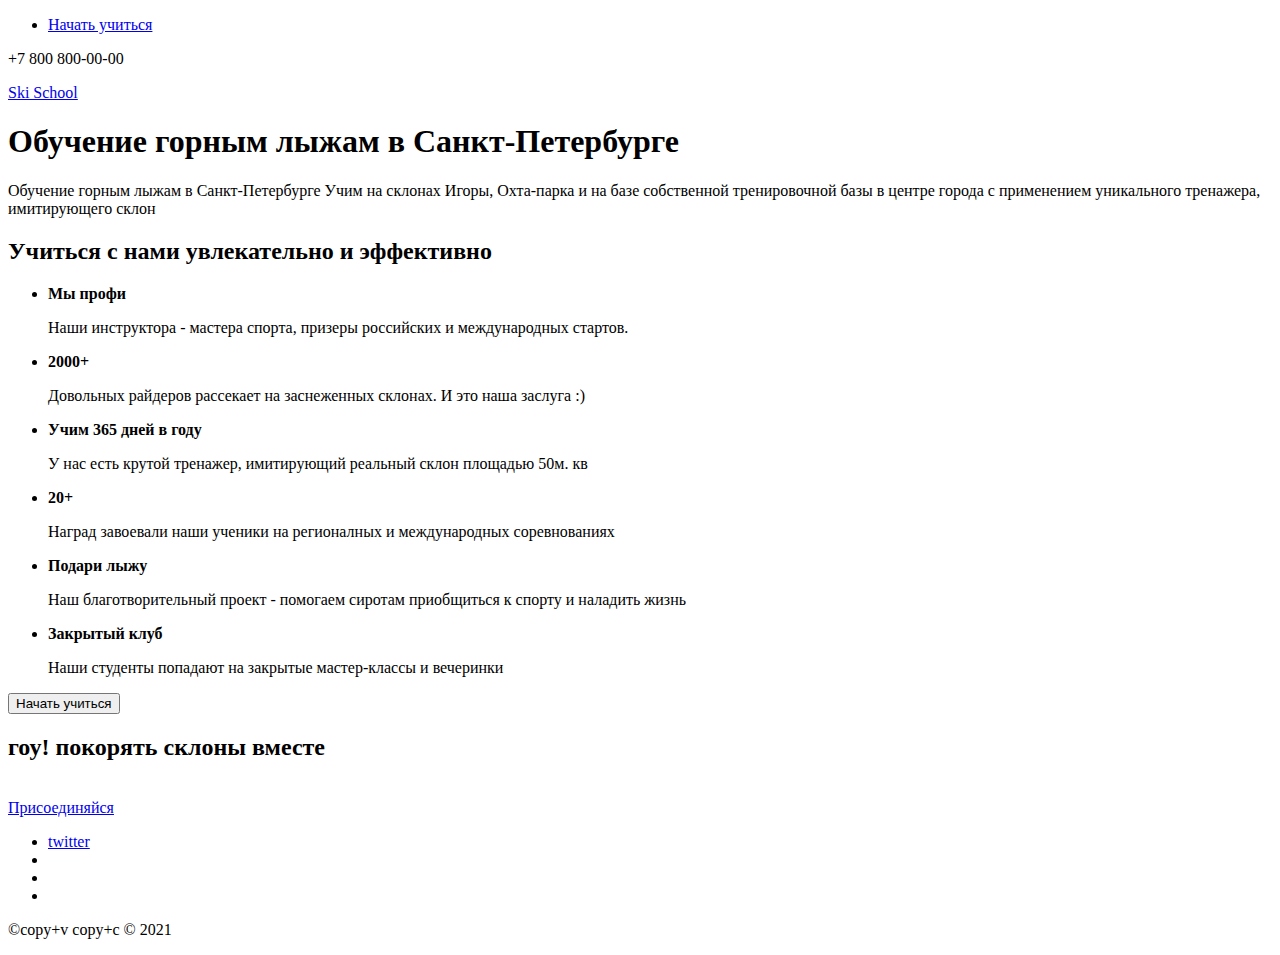
==== index.html @ c9a33ee5 "Добавлены шрифты и картинки" ====
<!DOCTYPE html>
<html lang="en">

<head>
  <meta charset="UTF-8">
  <meta http-equiv="X-UA-Compatible" content="IE=edge">
  <meta name="viewport" content="width=, initial-scale=1.0">
  <title>ski-school</title>
  <link rel="stylesheet" href="styles/styles.css">
</head>

<body>
  <header class="header">
    <nav class="menu">
      <ul class="menu-list">
        <li class="menu-item">
          <a href="#" class="menu-link">Начать учиться</a>
        </li>
      </ul>
      <p class="menu-number">+7 800 800-00-00</p>
    </nav>
    <a href="#" class="header-logo">Ski School</a>
  </header>

  <main class="main">
    <section class="product">
      <h1 class="product-title">Обучение горным лыжам в Санкт-Петербурге</h1>
      <p class="product-desc">Обучение горным лыжам в Санкт-Петербурге
        Учим на склонах Игоры, Охта-парка и на базе собственной тренировочной базы в центре города с применением
        уникального тренажера, имитирующего склон</p>
    </section>



    <section class="promo">
      <h2 class="promo">Учиться с нами увлекательно и эффективно</h2>
      <ul class="promo-list">
        </li>
        <li class="promo-item">
          <strong class="promo-name">Мы профи</strong>
          <p class="promo-desc">Наши инструктора - мастера спорта, призеры российских и международных стартов.</p>
        </li>
        <li class="promo-item">
          <strong class="promo-name">2000+</strong>
          <p class="promo-desc">Довольных райдеров рассекает на заснеженных склонах. И это наша заслуга :)</p>
        </li>
        <li class="promo-item">
          <strong class="promo-name">Учим 365 дней в году</strong>
          <p class="promo-desc">У нас есть крутой тренажер, имитирующий реальный склон площадью 50м. кв</p>
        </li>
        <li class="promo-item">
          <strong class="promo-name">20+</strong>
          <p class="promo-desc">Наград завоевали наши ученики на регионалных и международных соревнованиях</p>
        </li>
        <li class="promo-item">
          <strong class="promo-name">Подари лыжу</strong>
          <p class="promo-desc">Наш благотворительный проект - помогаем сиротам приобщиться к спорту и наладить жизнь
          </p>
        </li>
        <li class="promo-item">
          <strong class="promo-name">Закрытый клуб</strong>
          <p class="promo-desc">Наши студенты попадают на закрытые мастер-классы и вечеринки</p>
        </li>
      </ul>
    </section>

    <div class="lead">
      <button class="btn">Начать учиться</button>
      <h2 class="lead-call">гоу! покорять склоны вместе</h2>
      <img src="#" alt="" class="order-foto">
      <img src="#" alt="">
      <img src="#" alt="">
      <img src="" alt="">
    </div>

  </main>

  <footer class="footer">
    <a href="#" class="social">Присоединяйся</a>
    <ul class="social">
      <li class="social-item">
        <a href="#" class="sotial-link" title="Follow us in twitter">twitter</a>
      </li>
      <li class="social-item">
        <a href="#" class="sotial-link"></a>
      </li>
      <li class="social-item">
        <a href="#" class="sotial-link"></a>
      </li>
      <li class="social-item">
        <a href="#" class="sotial-link"></a>
      </li>
    </ul>
    <p class="copyright">©copy+v copy+c © 2021</p>
  </footer>

</body>

</html>


</html>
---- styles/styles.css ----
/* oswald-500 - latin_cyrillic */
@font-face {
    font-family: 'Oswald';
    font-style: normal;
    font-weight: 500;
    src: url('../fonts/oswald-v49-latin_cyrillic-500.eot'); /* IE9 Compat Modes */
    src: local(''),
         url('../fonts/oswald-v49-latin_cyrillic-500.eot?#iefix') format('embedded-opentype'), /* IE6-IE8 */
         url('../fonts/oswald-v49-latin_cyrillic-500.woff2') format('woff2'), /* Super Modern Browsers */
         url('../fonts/oswald-v49-latin_cyrillic-500.woff') format('woff'), /* Modern Browsers */
         url('../fonts/oswald-v49-latin_cyrillic-500.ttf') format('truetype'), /* Safari, Android, iOS */
         url('../fonts/oswald-v49-latin_cyrillic-500.svg#Oswald') format('svg'); /* Legacy iOS */
  }

  /* montserrat-regular - latin_cyrillic */
@font-face {
    font-family: 'Montserrat';
    font-style: normal;
    font-weight: 400;
    src: url('../fonts/montserrat-v25-latin_cyrillic-regular.eot'); /* IE9 Compat Modes */
    src: local(''),
         url('../fonts/montserrat-v25-latin_cyrillic-regular.eot?#iefix') format('embedded-opentype'), /* IE6-IE8 */
         url('../fonts/montserrat-v25-latin_cyrillic-regular.woff2') format('woff2'), /* Super Modern Browsers */
         url('../fonts/montserrat-v25-latin_cyrillic-regular.woff') format('woff'), /* Modern Browsers */
         url('../fonts/montserrat-v25-latin_cyrillic-regular.ttf') format('truetype'), /* Safari, Android, iOS */
         url('../fonts/montserrat-v25-latin_cyrillic-regular.svg#Montserrat') format('svg'); /* Legacy iOS */
  }
  /* montserrat-500 - latin_cyrillic */
  @font-face {
    font-family: 'Montserrat';
    font-style: normal;
    font-weight: 500;
    src: url('../fonts/montserrat-v25-latin_cyrillic-500.eot'); /* IE9 Compat Modes */
    src: local(''),
         url('../fonts/montserrat-v25-latin_cyrillic-500.eot?#iefix') format('embedded-opentype'), /* IE6-IE8 */
         url('../fonts/montserrat-v25-latin_cyrillic-500.woff2') format('woff2'), /* Super Modern Browsers */
         url('../fonts/montserrat-v25-latin_cyrillic-500.woff') format('woff'), /* Modern Browsers */
         url('../fonts/montserrat-v25-latin_cyrillic-500.ttf') format('truetype'), /* Safari, Android, iOS */
         url('../fonts/montserrat-v25-latin_cyrillic-500.svg#Montserrat') format('svg'); /* Legacy iOS */
  }


/* common */

/* header */

/* product */

/* promo*/

/* lead */

/* footer */
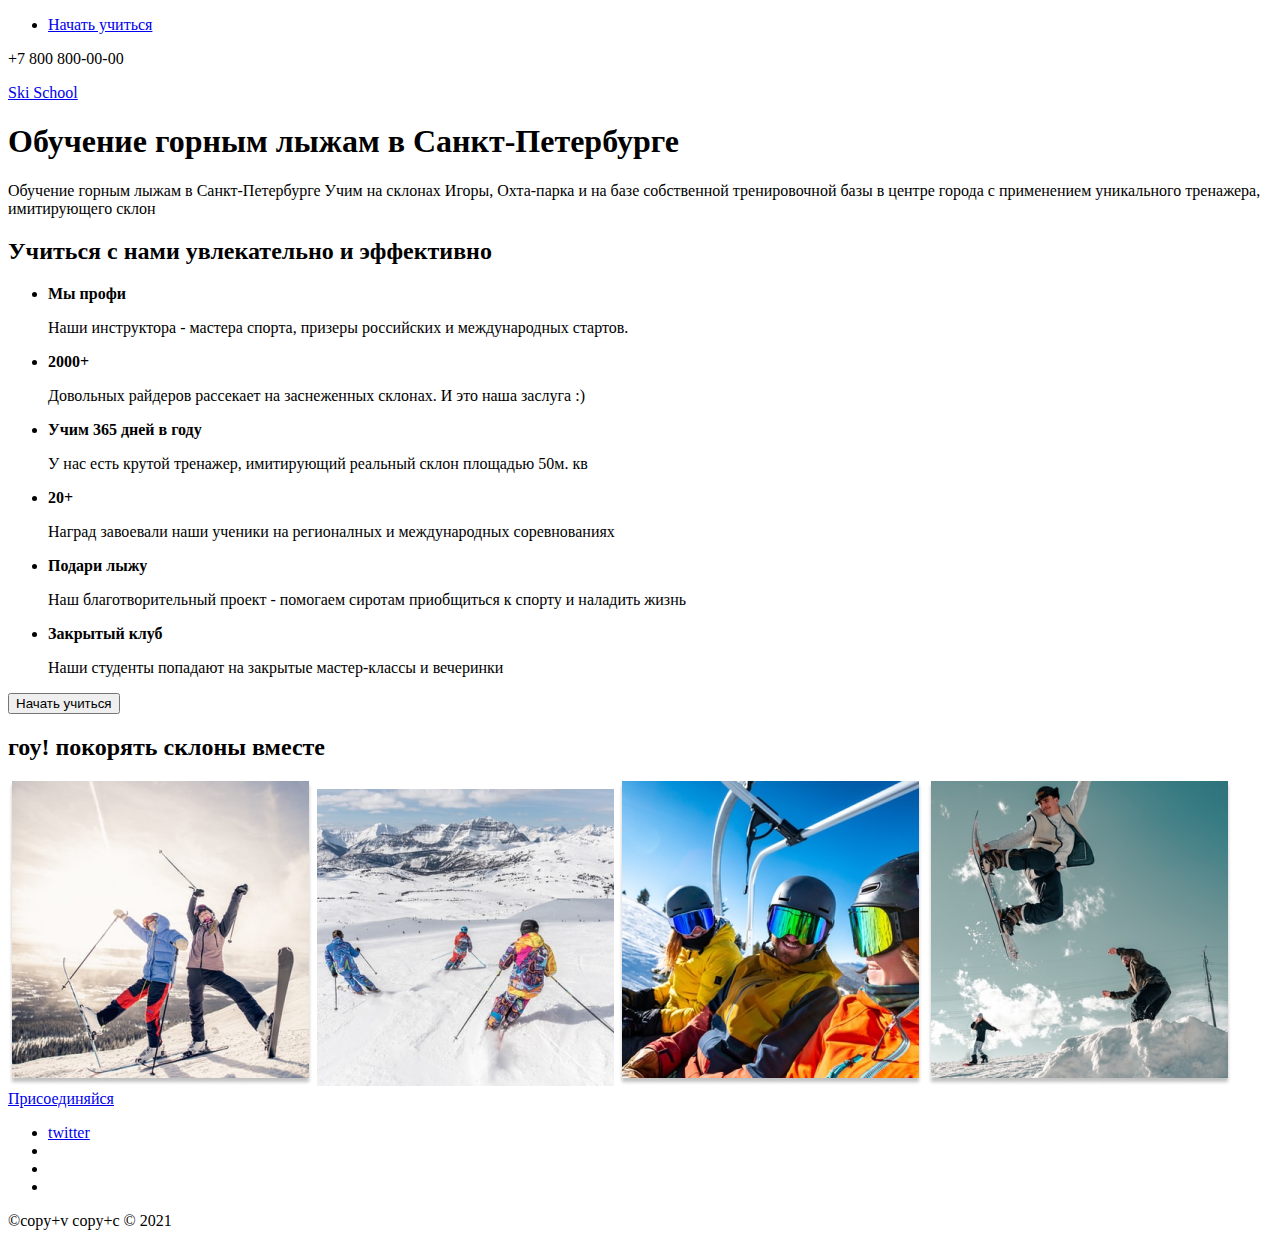
==== commit 6d8fe556: "фото" ====
--- a/index.html
+++ b/index.html
@@ -9,89 +9,101 @@
   <link rel="stylesheet" href="styles/styles.css">
 </head>
 
+
 <body>
+
   <header class="header">
-    <nav class="menu">
-      <ul class="menu-list">
-        <li class="menu-item">
-          <a href="#" class="menu-link">Начать учиться</a>
-        </li>
-      </ul>
-      <p class="menu-number">+7 800 800-00-00</p>
-    </nav>
-    <a href="#" class="header-logo">Ski School</a>
+    <div class="container">
+      <nav class="menu">
+        <ul class="menu-list">
+          <li class="menu-item">
+            <a href="#" class="menu-link">Начать учиться</a>
+          </li>
+        </ul>
+        <p class="menu-number">+7 800 800-00-00</p>
+      </nav>
+      <a href="#" class="header-logo">Ski School</a>
+    </div>
   </header>
 
   <main class="main">
     <section class="product">
-      <h1 class="product-title">Обучение горным лыжам в Санкт-Петербурге</h1>
-      <p class="product-desc">Обучение горным лыжам в Санкт-Петербурге
-        Учим на склонах Игоры, Охта-парка и на базе собственной тренировочной базы в центре города с применением
-        уникального тренажера, имитирующего склон</p>
+      <div class="container">
+        <h1 class="product-title">Обучение горным лыжам в Санкт-Петербурге</h1>
+        <p class="product-desc">Обучение горным лыжам в Санкт-Петербурге
+          Учим на склонах Игоры, Охта-парка и на базе собственной тренировочной базы в центре города с применением
+          уникального тренажера, имитирующего склон</p>
+      </div>
     </section>
 
 
 
     <section class="promo">
-      <h2 class="promo">Учиться с нами увлекательно и эффективно</h2>
-      <ul class="promo-list">
-        </li>
-        <li class="promo-item">
-          <strong class="promo-name">Мы профи</strong>
-          <p class="promo-desc">Наши инструктора - мастера спорта, призеры российских и международных стартов.</p>
-        </li>
-        <li class="promo-item">
-          <strong class="promo-name">2000+</strong>
-          <p class="promo-desc">Довольных райдеров рассекает на заснеженных склонах. И это наша заслуга :)</p>
-        </li>
-        <li class="promo-item">
-          <strong class="promo-name">Учим 365 дней в году</strong>
-          <p class="promo-desc">У нас есть крутой тренажер, имитирующий реальный склон площадью 50м. кв</p>
-        </li>
-        <li class="promo-item">
-          <strong class="promo-name">20+</strong>
-          <p class="promo-desc">Наград завоевали наши ученики на регионалных и международных соревнованиях</p>
-        </li>
-        <li class="promo-item">
-          <strong class="promo-name">Подари лыжу</strong>
-          <p class="promo-desc">Наш благотворительный проект - помогаем сиротам приобщиться к спорту и наладить жизнь
-          </p>
-        </li>
-        <li class="promo-item">
-          <strong class="promo-name">Закрытый клуб</strong>
-          <p class="promo-desc">Наши студенты попадают на закрытые мастер-классы и вечеринки</p>
-        </li>
-      </ul>
+      <div class="container">
+        <h2 class="promo">Учиться с нами увлекательно и эффективно</h2>
+        <ul class="promo-list">
+          </li>
+          <li class="promo-item">
+            <strong class="promo-name">Мы профи</strong>
+            <p class="promo-desc">Наши инструктора - мастера спорта, призеры российских и международных стартов.</p>
+          </li>
+          <li class="promo-item">
+            <strong class="promo-name">2000+</strong>
+            <p class="promo-desc">Довольных райдеров рассекает на заснеженных склонах. И это наша заслуга :)</p>
+          </li>
+          <li class="promo-item">
+            <strong class="promo-name">Учим 365 дней в году</strong>
+            <p class="promo-desc">У нас есть крутой тренажер, имитирующий реальный склон площадью 50м. кв</p>
+          </li>
+          <li class="promo-item">
+            <strong class="promo-name">20+</strong>
+            <p class="promo-desc">Наград завоевали наши ученики на регионалных и международных соревнованиях</p>
+          </li>
+          <li class="promo-item">
+            <strong class="promo-name">Подари лыжу</strong>
+            <p class="promo-desc">Наш благотворительный проект - помогаем сиротам приобщиться к спорту и наладить жизнь
+            </p>
+          </li>
+          <li class="promo-item">
+            <strong class="promo-name">Закрытый клуб</strong>
+            <p class="promo-desc">Наши студенты попадают на закрытые мастер-классы и вечеринки</p>
+          </li>
+        </ul>
+      </div>
     </section>
 
     <div class="lead">
-      <button class="btn">Начать учиться</button>
-      <h2 class="lead-call">гоу! покорять склоны вместе</h2>
-      <img src="#" alt="" class="order-foto">
-      <img src="#" alt="">
-      <img src="#" alt="">
-      <img src="" alt="">
+      <div class="container">
+        <button class="btn">Начать учиться</button>
+        <h2 class="lead-call">гоу! покорять склоны вместе</h2>
+        <img src="images/photo-lead 1.jpg" alt="" class="photo-lead">
+        <img src="images/photo-lead 2.jpg" alt="" class="photo-lead">
+        <img src="images/photo-lead 3.jpg" alt="" class="photo-lead">
+        <img src="images/photo-lead 4.jpg" alt="" class="photo-lead">
+      </div>
     </div>
 
   </main>
 
   <footer class="footer">
-    <a href="#" class="social">Присоединяйся</a>
-    <ul class="social">
-      <li class="social-item">
-        <a href="#" class="sotial-link" title="Follow us in twitter">twitter</a>
-      </li>
-      <li class="social-item">
-        <a href="#" class="sotial-link"></a>
-      </li>
-      <li class="social-item">
-        <a href="#" class="sotial-link"></a>
-      </li>
-      <li class="social-item">
-        <a href="#" class="sotial-link"></a>
-      </li>
-    </ul>
-    <p class="copyright">©copy+v copy+c © 2021</p>
+    <div class="container">
+      <a href="#" class="social">Присоединяйся</a>
+      <ul class="social">
+        <li class="social-item">
+          <a href="#" class="sotial-link" title="Follow us in twitter">twitter</a>
+        </li>
+        <li class="social-item">
+          <a href="#" class="sotial-link"></a>
+        </li>
+        <li class="social-item">
+          <a href="#" class="sotial-link"></a>
+        </li>
+        <li class="social-item">
+          <a href="#" class="sotial-link"></a>
+        </li>
+      </ul>
+      <p class="copyright">©copy+v copy+c © 2021</p>
+    </div>
   </footer>
 
 </body>
@@ -99,4 +111,3 @@
 </html>
 
 
-</html>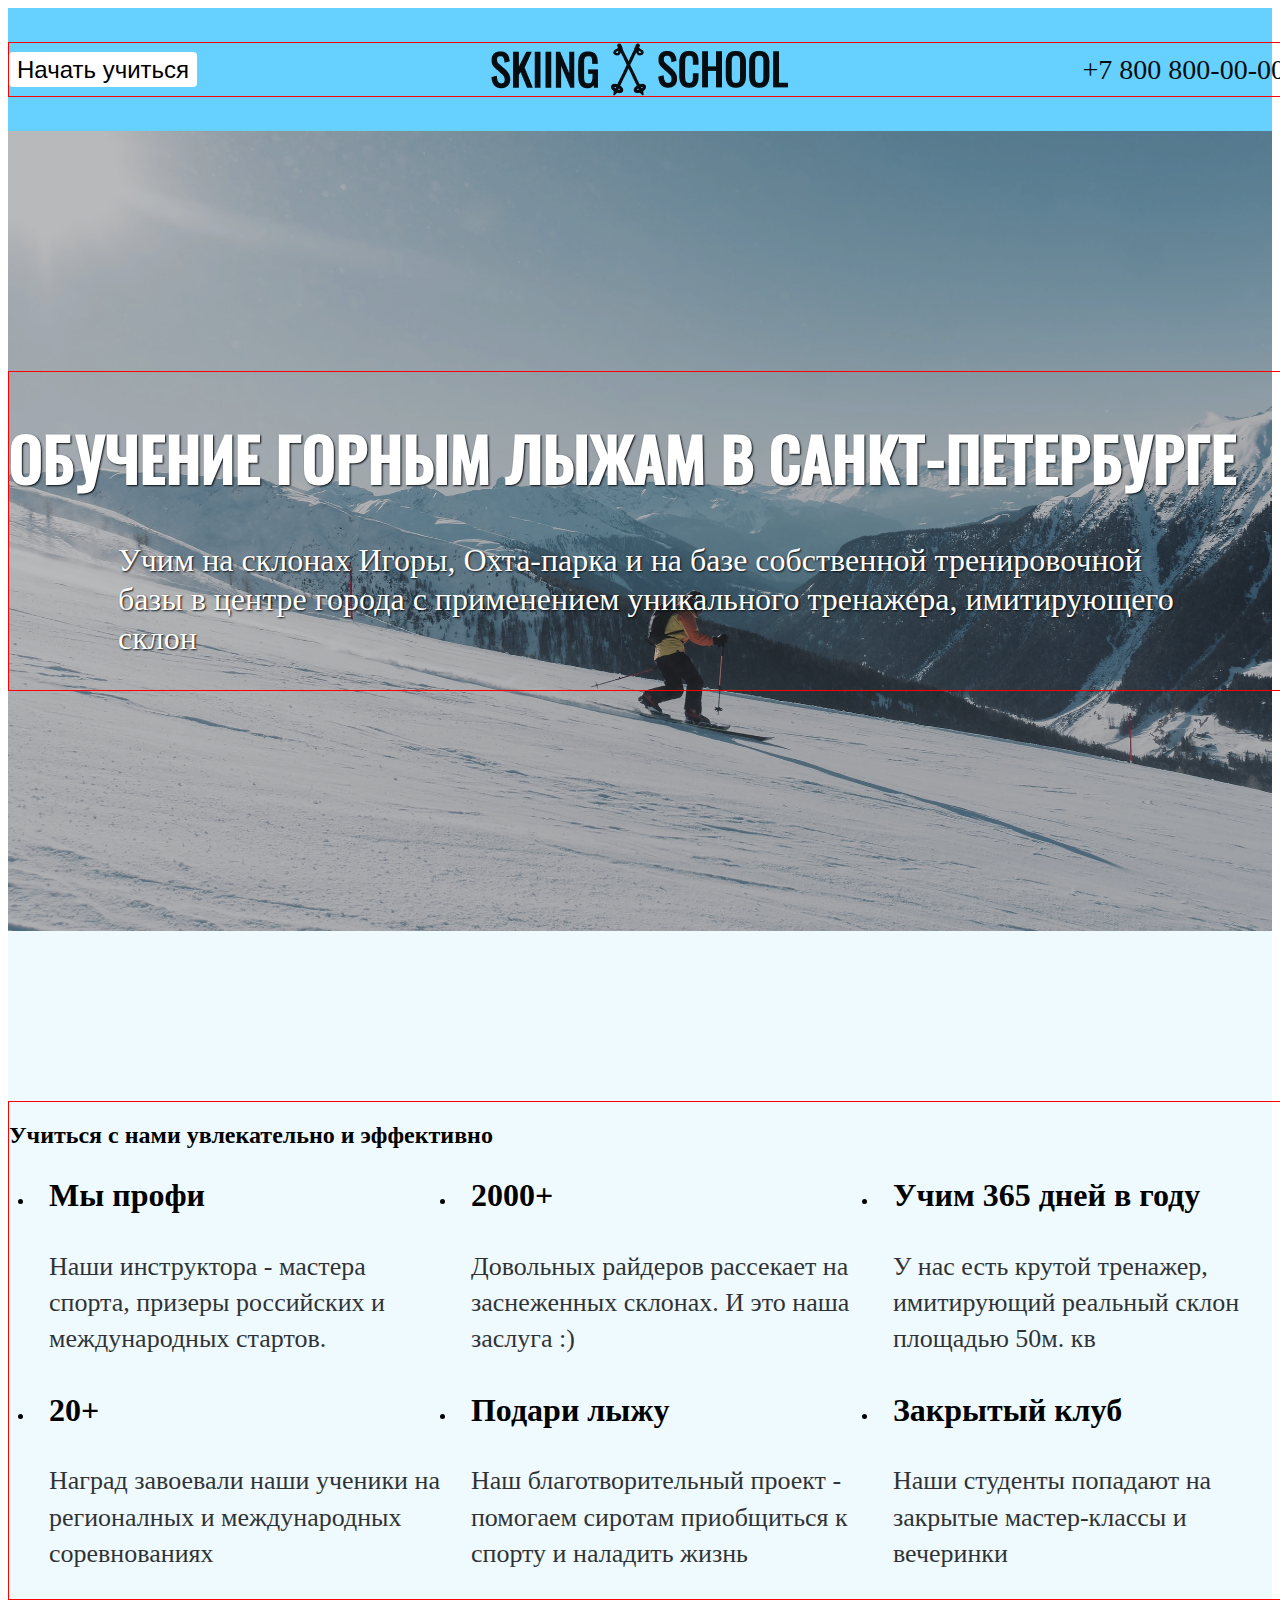
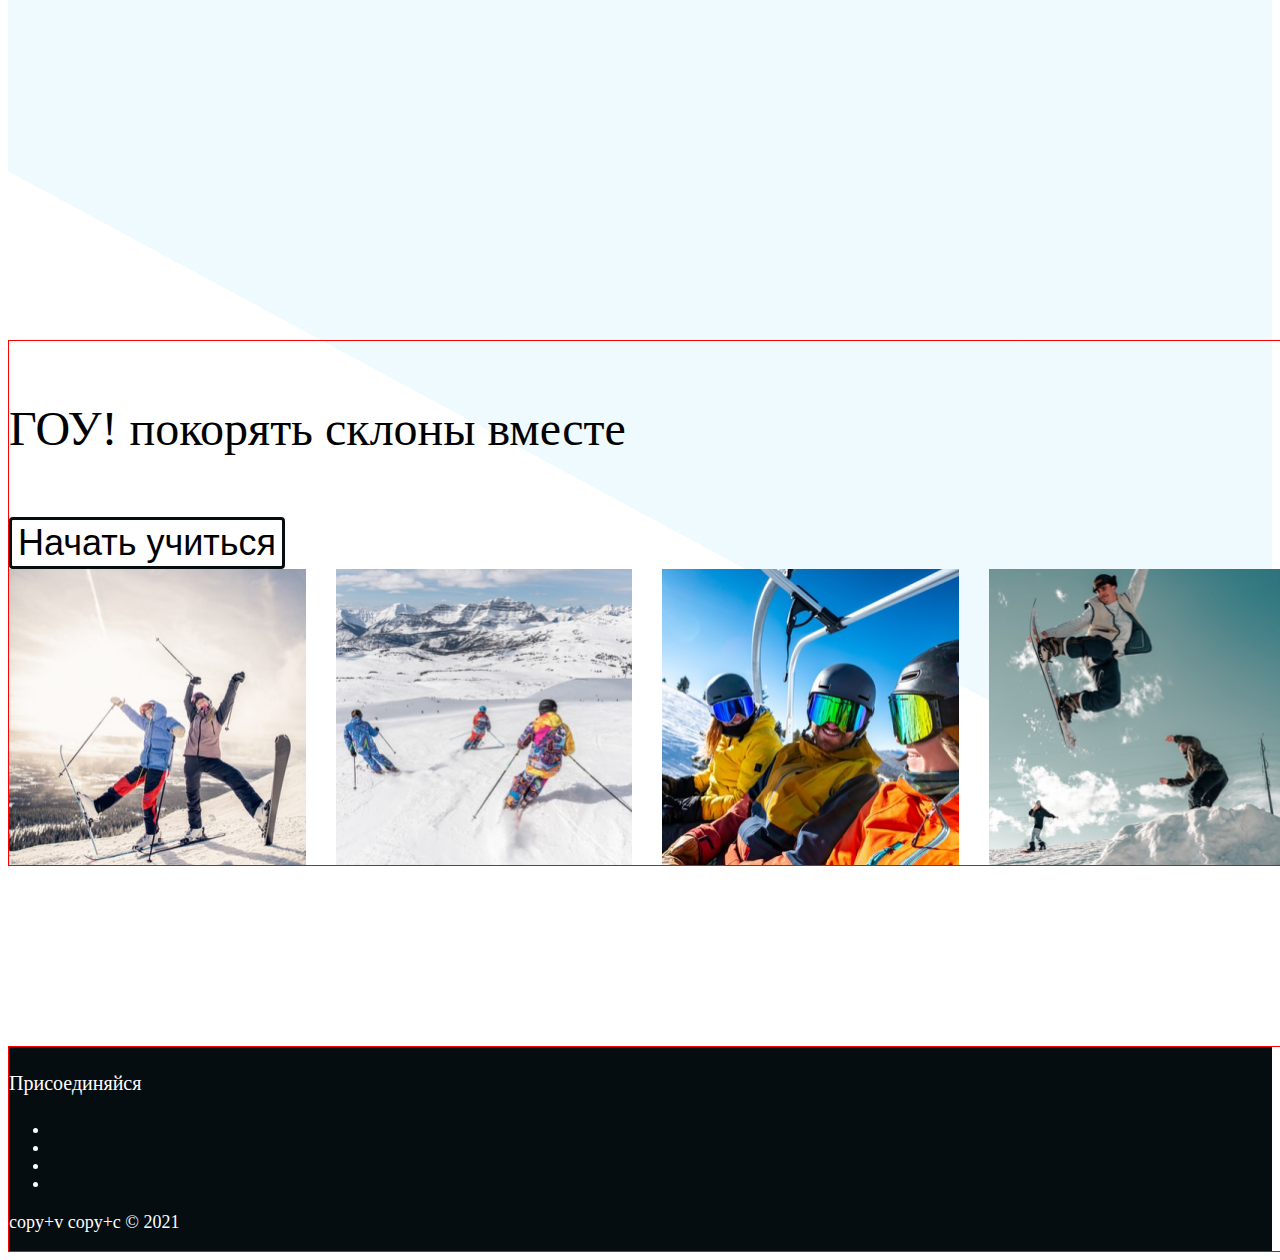
==== commit 057e74af: "2" ====
--- a/index.html
+++ b/index.html
@@ -10,104 +10,118 @@
 </head>
 
 
+
 <body>
 
   <header class="header">
     <div class="container">
-      <nav class="menu">
-        <ul class="menu-list">
-          <li class="menu-item">
-            <a href="#" class="menu-link">Начать учиться</a>
-          </li>
-        </ul>
-        <p class="menu-number">+7 800 800-00-00</p>
-      </nav>
-      <a href="#" class="header-logo">Ski School</a>
+      <div class="header-wrap">
+        <button class="btn">Начать учиться</button>
+        <img src="images/logo.png" alt="" class="logo-picture">
+        <a href="tel:+78008000000" class="phone">+7 800 800-00-00</a>
+      </div>
     </div>
   </header>
 
+
+
   <main class="main">
-    <section class="product">
-      <div class="container">
-        <h1 class="product-title">Обучение горным лыжам в Санкт-Петербурге</h1>
-        <p class="product-desc">Обучение горным лыжам в Санкт-Петербурге
-          Учим на склонах Игоры, Охта-парка и на базе собственной тренировочной базы в центре города с применением
-          уникального тренажера, имитирующего склон</p>
+    <section class="about">
+      <div class="about-fade">
+        <div class="container">
+          <h1 class="about-title">Обучение горным лыжам в Санкт-Петербурге</h1>
+          <p class="about-text">Учим на склонах Игоры, Охта-парка и на базе собственной тренировочной базы в центре
+            города с применением уникального тренажера, имитирующего склон</p>
+        </div>
       </div>
     </section>
 
 
 
-    <section class="promo">
+    <section class="lern">
       <div class="container">
-        <h2 class="promo">Учиться с нами увлекательно и эффективно</h2>
-        <ul class="promo-list">
+        <h2 class="lern-list-title">Учиться с нами увлекательно и эффективно</h2>
+        <ul class="lern-list">
+          <li class="lern-item">
+            <strong class="lern-title">Мы профи</strong>
+            <p class="lern-text">Наши инструктора - мастера спорта, призеры российских и международных стартов.</p>
           </li>
-          <li class="promo-item">
-            <strong class="promo-name">Мы профи</strong>
-            <p class="promo-desc">Наши инструктора - мастера спорта, призеры российских и международных стартов.</p>
+
+          <li class="lern-item">
+            <strong class="lern-title">2000+</strong>
+            <p class="lern-text">Довольных райдеров рассекает на заснеженных склонах. И это наша заслуга :)</p>
           </li>
-          <li class="promo-item">
-            <strong class="promo-name">2000+</strong>
-            <p class="promo-desc">Довольных райдеров рассекает на заснеженных склонах. И это наша заслуга :)</p>
+
+          <li class="lern-item">
+            <strong class="lern-title">Учим 365 дней в году</strong>
+
+            <p class="lern-text">У нас есть крутой тренажер, имитирующий реальный склон площадью 50м. кв</p>
           </li>
-          <li class="promo-item">
-            <strong class="promo-name">Учим 365 дней в году</strong>
-            <p class="promo-desc">У нас есть крутой тренажер, имитирующий реальный склон площадью 50м. кв</p>
+
+          <li class="lern-item">
+            <strong class="lern-title">20+</strong>
+            <p class="lern-text">Наград завоевали наши ученики на регионалных и международных соревнованиях</p>
           </li>
-          <li class="promo-item">
-            <strong class="promo-name">20+</strong>
-            <p class="promo-desc">Наград завоевали наши ученики на регионалных и международных соревнованиях</p>
+
+          <li class="lern-item">
+            <strong class="lern-title">Подари лыжу</strong>
+            <p class="lern-text">Наш благотворительный проект - помогаем сиротам приобщиться к спорту и наладить
+              жизнь</p>
           </li>
-          <li class="promo-item">
-            <strong class="promo-name">Подари лыжу</strong>
-            <p class="promo-desc">Наш благотворительный проект - помогаем сиротам приобщиться к спорту и наладить жизнь
-            </p>
-          </li>
-          <li class="promo-item">
-            <strong class="promo-name">Закрытый клуб</strong>
-            <p class="promo-desc">Наши студенты попадают на закрытые мастер-классы и вечеринки</p>
+
+          <li class="lern-item">
+            <strong class="lern-title">Закрытый клуб</strong>
+            <p class="lern-text">Наши студенты попадают на закрытые мастер-классы и вечеринки</p>
           </li>
         </ul>
       </div>
     </section>
 
+
+
     <div class="lead">
       <div class="container">
+        <p class="lead-text">ГОУ! покорять склоны вместе</p>
         <button class="btn">Начать учиться</button>
-        <h2 class="lead-call">гоу! покорять склоны вместе</h2>
-        <img src="images/photo-lead 1.jpg" alt="" class="photo-lead">
-        <img src="images/photo-lead 2.jpg" alt="" class="photo-lead">
-        <img src="images/photo-lead 3.jpg" alt="" class="photo-lead">
-        <img src="images/photo-lead 4.jpg" alt="" class="photo-lead">
+        <div class="lead-images">
+          <img src="images/photo-lead 1.jpg" alt="" class="lead-photo">
+          <img src="images/photo-lead 2.jpg" alt="" class="lead-photo">
+          <img src="images/photo-lead 3.jpg" alt="" class="lead-photo">
+          <img src="images/photo-lead 4.jpg" alt="" class="lead-photo">
+        </div>
       </div>
     </div>
+  </main>
 
-  </main>
+
 
   <footer class="footer">
     <div class="container">
-      <a href="#" class="social">Присоединяйся</a>
+      <p class="footer-text">Присоединяйся</p>
       <ul class="social">
         <li class="social-item">
-          <a href="#" class="sotial-link" title="Follow us in twitter">twitter</a>
+          <a href="#" class="social-link" title="Follow us on Twitter">
+          </a>
         </li>
         <li class="social-item">
-          <a href="#" class="sotial-link"></a>
+          <a href="#" class="social-link" title="Follow us on Linkedin">
+          </a>
         </li>
+
         <li class="social-item">
-          <a href="#" class="sotial-link"></a>
+          <a href="#" class="social-link" title="Follow us on Google+">
+          </a>
         </li>
+
         <li class="social-item">
-          <a href="#" class="sotial-link"></a>
+          <a href="#" class="social-link" title="Follow us on Facebook">
+          </a>
         </li>
       </ul>
-      <p class="copyright">©copy+v copy+c © 2021</p>
+      <p class="copyright">copy+v copy+c © 2021</p>
     </div>
   </footer>
 
 </body>
 
 </html>
-
-
--- a/styles/styles.css
+++ b/styles/styles.css
@@ -1,53 +1,219 @@
 /* oswald-500 - latin_cyrillic */
 @font-face {
-    font-family: 'Oswald';
-    font-style: normal;
-    font-weight: 500;
-    src: url('../fonts/oswald-v49-latin_cyrillic-500.eot'); /* IE9 Compat Modes */
-    src: local(''),
-         url('../fonts/oswald-v49-latin_cyrillic-500.eot?#iefix') format('embedded-opentype'), /* IE6-IE8 */
-         url('../fonts/oswald-v49-latin_cyrillic-500.woff2') format('woff2'), /* Super Modern Browsers */
-         url('../fonts/oswald-v49-latin_cyrillic-500.woff') format('woff'), /* Modern Browsers */
-         url('../fonts/oswald-v49-latin_cyrillic-500.ttf') format('truetype'), /* Safari, Android, iOS */
-         url('../fonts/oswald-v49-latin_cyrillic-500.svg#Oswald') format('svg'); /* Legacy iOS */
-  }
-
-  /* montserrat-regular - latin_cyrillic */
+  font-family: 'Oswald';
+  font-style: normal;
+  font-weight: 500;
+  src: local(''),
+    url('../fonts/oswald-v49-latin_cyrillic-500.woff2') format('woff2'),
+    /* Chrome 26+, Opera 23+, Firefox 39+ */
+    url('../fonts/oswald-v49-latin_cyrillic-500.woff') format('woff');
+  /* Chrome 6+, Firefox 3.6+, IE 9+, Safari 5.1+ */
+}
+
+/* montserrat-500 - latin_cyrillic */
 @font-face {
-    font-family: 'Montserrat';
-    font-style: normal;
-    font-weight: 400;
-    src: url('../fonts/montserrat-v25-latin_cyrillic-regular.eot'); /* IE9 Compat Modes */
-    src: local(''),
-         url('../fonts/montserrat-v25-latin_cyrillic-regular.eot?#iefix') format('embedded-opentype'), /* IE6-IE8 */
-         url('../fonts/montserrat-v25-latin_cyrillic-regular.woff2') format('woff2'), /* Super Modern Browsers */
-         url('../fonts/montserrat-v25-latin_cyrillic-regular.woff') format('woff'), /* Modern Browsers */
-         url('../fonts/montserrat-v25-latin_cyrillic-regular.ttf') format('truetype'), /* Safari, Android, iOS */
-         url('../fonts/montserrat-v25-latin_cyrillic-regular.svg#Montserrat') format('svg'); /* Legacy iOS */
-  }
-  /* montserrat-500 - latin_cyrillic */
-  @font-face {
-    font-family: 'Montserrat';
-    font-style: normal;
-    font-weight: 500;
-    src: url('../fonts/montserrat-v25-latin_cyrillic-500.eot'); /* IE9 Compat Modes */
-    src: local(''),
-         url('../fonts/montserrat-v25-latin_cyrillic-500.eot?#iefix') format('embedded-opentype'), /* IE6-IE8 */
-         url('../fonts/montserrat-v25-latin_cyrillic-500.woff2') format('woff2'), /* Super Modern Browsers */
-         url('../fonts/montserrat-v25-latin_cyrillic-500.woff') format('woff'), /* Modern Browsers */
-         url('../fonts/montserrat-v25-latin_cyrillic-500.ttf') format('truetype'), /* Safari, Android, iOS */
-         url('../fonts/montserrat-v25-latin_cyrillic-500.svg#Montserrat') format('svg'); /* Legacy iOS */
-  }
+  font-family: 'Montserrat';
+  font-style: normal;
+  font-weight: 500;
+  src: local(''),
+    url('../fonts/montserrat-v25-latin_cyrillic-500.woff2') format('woff2'),
+    /* Chrome 26+, Opera 23+, Firefox 39+ */
+    url('../fonts/montserrat-v25-latin_cyrillic-500.woff') format('woff');
+  /* Chrome 6+, Firefox 3.6+, IE 9+, Safari 5.1+ */
+}
+
+/* montserrat-regular - latin_cyrillic */
+@font-face {
+  font-family: 'Montserrat';
+  font-style: normal;
+  font-weight: 400;
+  src: local(''),
+    url('../fonts/montserrat-v25-latin_cyrillic-regular.woff2') format('woff2'),
+    /* Chrome 26+, Opera 23+, Firefox 39+ */
+    url('../fonts/montserrat-v25-latin_cyrillic-regular.woff') format('woff');
+  /* Chrome 6+, Firefox 3.6+, IE 9+, Safari 5.1+ */
+}
 
 
 /* common */
 
-/* header */
-
-/* product */
-
-/* promo*/
-
-/* lead */
-
-/* footer */+* {
+  box-sizing: border-box;
+}
+
+img {
+  display: block;
+  max-width: 100%;
+}
+
+.body {
+  font-family: 'Montserrat', sans-serif;
+  text-align: center;
+  color: #060D10;
+  margin: 0;
+}
+
+.container {
+  width: 1278px;
+  margin: 0 auto;
+  border: 1px solid red;
+}
+
+
+/* Header */
+
+header {
+  background-color: #66D1FF;
+  padding: 34px 0;
+}
+
+.header-wrap {
+  display: flex;
+  justify-content: space-between;
+  align-items: center;
+}
+
+header .btn {
+  font-weight: 500;
+  font-size: 24px;
+  line-height: 29px;
+  background: #FFFFFF;
+  border: 2px solid #FFFFFF;
+  border-radius: 4px;
+}
+
+.phone {
+  font-weight: 500;
+  font-size: 28px;
+  line-height: 34px;
+  text-decoration: none;
+  color: #060D10;
+}
+
+
+
+/* About */
+
+.about {
+  color: #FFFFFF;
+  text-shadow: 1px 1px 2px #060D10;
+ background-color:rgb(131, 166, 183);
+  background-image: url(../images/promo.jpg);
+  background-repeat: no-repeat;
+  background-position: center center;
+  background-size: cover;
+}
+
+.about-fade {
+  background-color: rgba(6, 13, 16, 0.25);
+  padding: 240px 0;
+}
+
+.about-title {
+font-family: 'Oswald', sans-serif;
+font-size: 60px;
+line-height: 89px;
+display: flex;
+align-items: center;
+text-align: center;
+text-transform: uppercase;
+text-shadow: 1px 1px 2px #060D10;
+}
+
+.about-text {
+  font-weight: 500;
+  font-size: 32px;
+  line-height: 39px;
+  padding: 0 109px;
+}
+
+
+
+/* lern */
+
+.lern {
+  background-color: rgba(102, 209, 255, .1);
+  padding: 170px 0;
+}
+
+
+
+.lern-list {
+  display: flex;
+  flex-wrap: wrap;
+  text-align: left;
+  margin: 0 -15px;
+}
+
+.lern-item {
+  width: 33.33%;
+  padding: 0 15px;
+}
+
+.lern-title {
+  font-size: 32px;
+  line-height: 167%;
+}
+
+.lern-text {
+  font-size: 26px;
+  line-height: 140%;
+  opacity: 0.8;
+}
+
+
+/* Lead */
+
+.lead {
+  background: linear-gradient(208.35deg, rgba(102, 209, 255, 0.1) 43.85%, rgba(196, 196, 196, 0) 43.86%);
+  mix-blend-mode: normal;
+  padding: 170px 0 180px 0;
+}
+
+.lead-text {
+  font-size: 48px;
+  line-height: 167%;
+
+}
+
+.lead-images {
+  display: flex;
+  flex-wrap: wrap;
+  margin: 0 -15px;
+}
+
+.lead-photo {
+  width: 25%;
+  padding: 0 15px;
+}
+
+div.lead .btn {
+  font-weight: 500;
+  font-size: 36px;
+  line-height: 44px;
+  border: 3px solid #060D10;
+  border-radius: 4px;
+  background-color: rgba(196, 196, 196, 0);
+}
+
+
+
+/* Footer */
+
+.footer {
+  background-color: #060D10;
+  color: #FFFFFF;
+}
+
+.footer-text {
+  font-weight: 500;
+  font-size: 20px;
+  line-height: 167%;
+}
+
+
+.copyright {
+  font-weight: 500;
+  font-size: 18px;
+  line-height: 22px;
+}
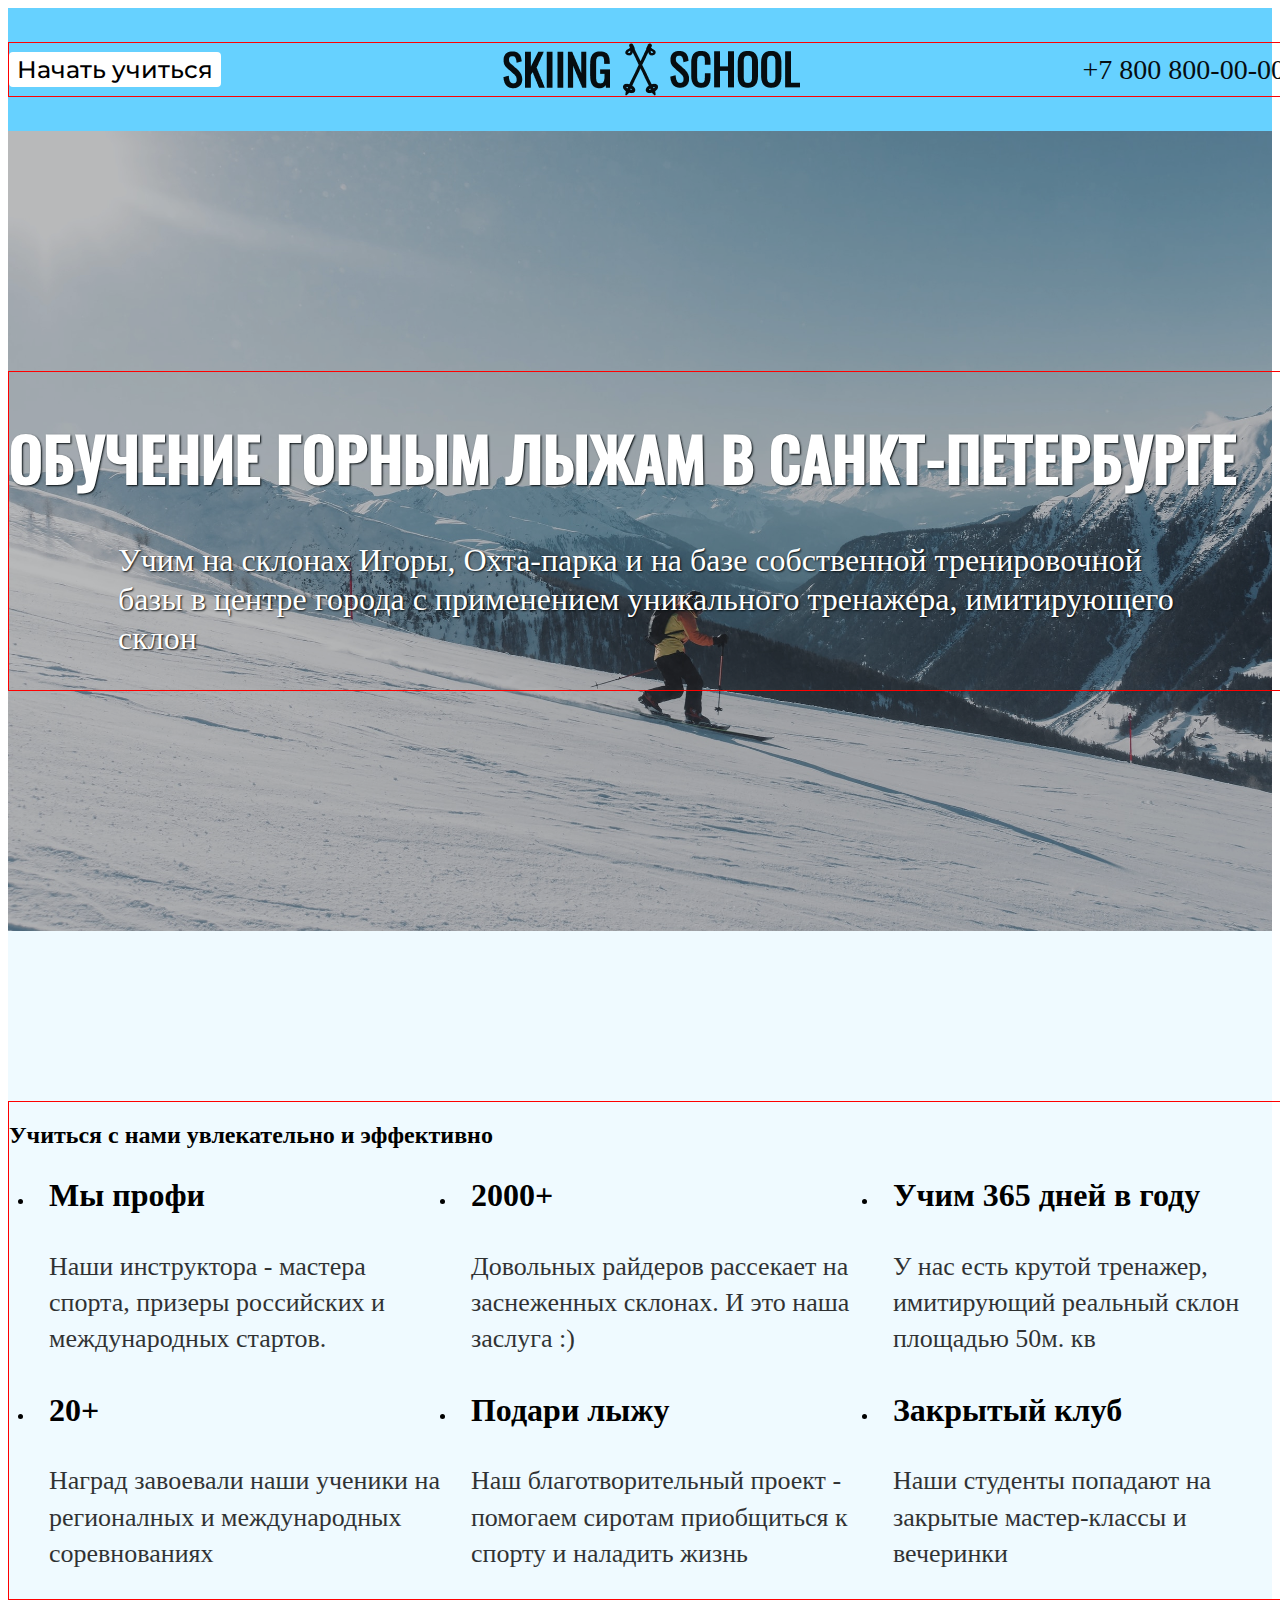
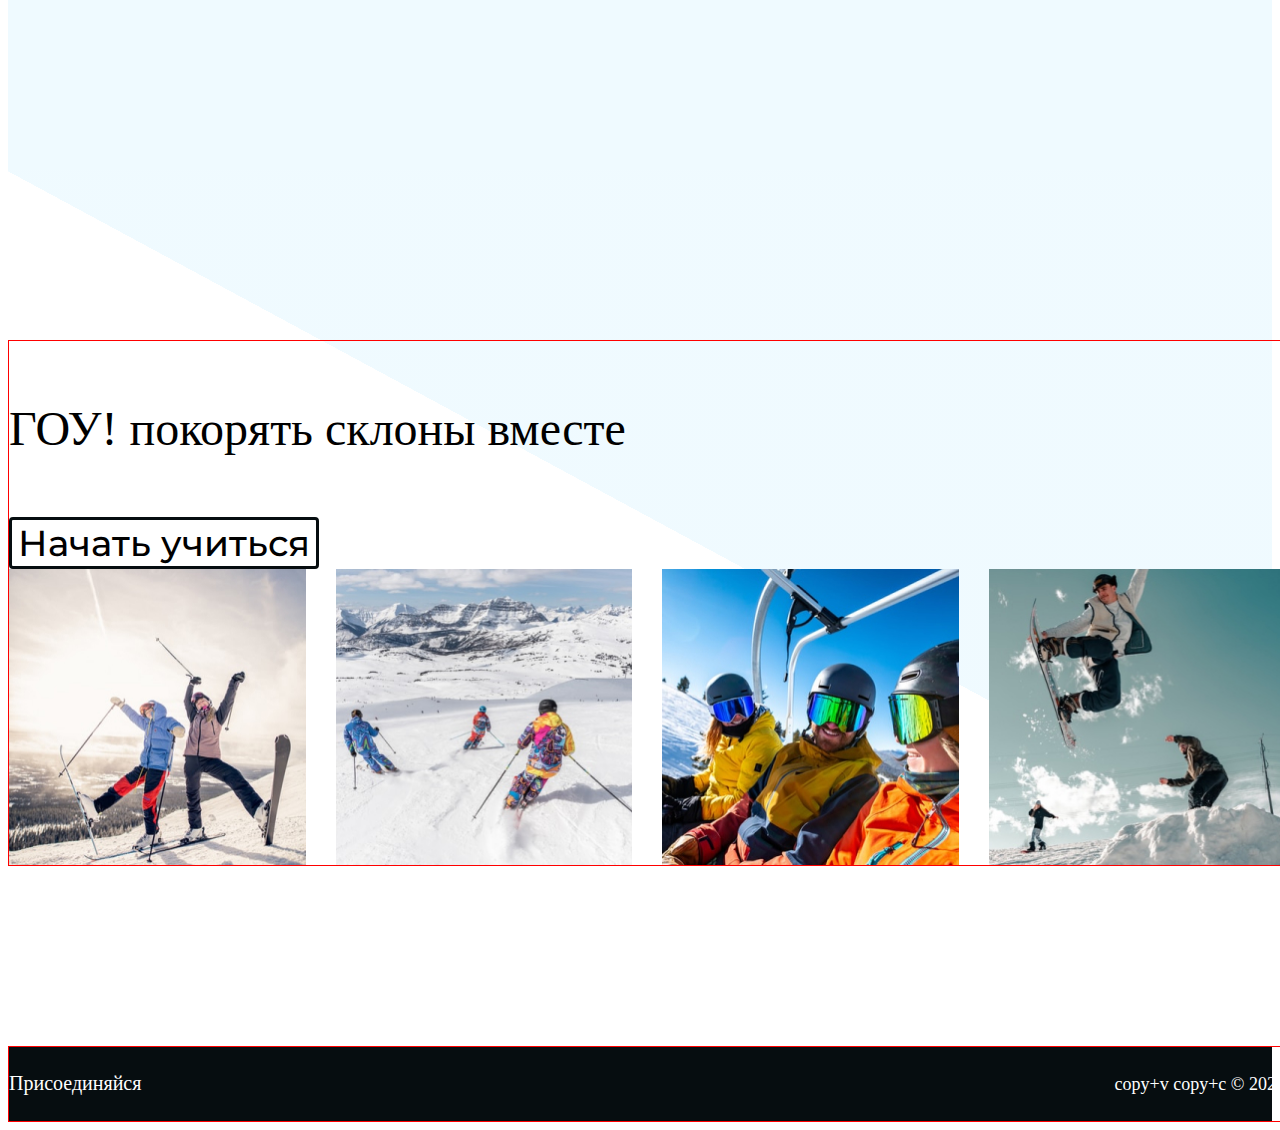
==== commit 6024f821: "3" ====
--- a/index.html
+++ b/index.html
@@ -97,28 +97,32 @@
 
   <footer class="footer">
     <div class="container">
-      <p class="footer-text">Присоединяйся</p>
-      <ul class="social">
-        <li class="social-item">
-          <a href="#" class="social-link" title="Follow us on Twitter">
-          </a>
-        </li>
-        <li class="social-item">
-          <a href="#" class="social-link" title="Follow us on Linkedin">
-          </a>
-        </li>
+      <div class="footer-wrap">
+        <p class="footer-text">Присоединяйся</p>
+        <ul class="social">
+          <li class="social-item">
+            <a href="images/whh_circletwitter.jpg" class="social-link" title="Follow us on Twitter">
+            </a>
+          </li>
+          <li class="social-item">
+            <a href="" class="social-link" title="Follow us on Linkedin">
+            </a>
+          </li>
 
-        <li class="social-item">
-          <a href="#" class="social-link" title="Follow us on Google+">
-          </a>
-        </li>
+          <li class="social-item">
+            <a href="" class="social-link" title="Follow us on Google+">
+            </a>
+          </li>
 
-        <li class="social-item">
-          <a href="#" class="social-link" title="Follow us on Facebook">
-          </a>
-        </li>
-      </ul>
-      <p class="copyright">copy+v copy+c © 2021</p>
+          <li class="social-item">
+            <a href="" class="social-link" title="Follow us on Facebook">
+            </a>
+          </li>
+        </ul>
+        <p class="copyright">copy+v copy+c © 2021</p>
+      </div>
+
+
     </div>
   </footer>
 
--- a/styles/styles.css
+++ b/styles/styles.css
@@ -59,7 +59,6 @@
   border: 1px solid red;
 }
 
-
 /* Header */
 
 header {
@@ -187,13 +186,18 @@
   padding: 0 15px;
 }
 
-div.lead .btn {
+ .btn {
+  font-family: 'Montserrat', sans-serif;
   font-weight: 500;
   font-size: 36px;
   line-height: 44px;
   border: 3px solid #060D10;
   border-radius: 4px;
   background-color: rgba(196, 196, 196, 0);
+  display: inline-block;
+  text-align: center;
+  text-decoration: none;
+justify-content: center;
 }
 
 
@@ -217,3 +221,28 @@
   font-size: 18px;
   line-height: 22px;
 }
+
+.footer-wrap{
+  display: flex;
+  align-items: center;
+  justify-content: space-between;
+}
+
+.social{
+  display: flex;
+  padding: 0;
+  margin: 0;
+  list-style: none;
+}
+
+.social-item{
+  margin-left: 15px;
+}
+
+.social-link{
+  display: block;
+  width: 220px;
+  height: 35px;
+  background-size: contain;
+  background-position: center center;
+}
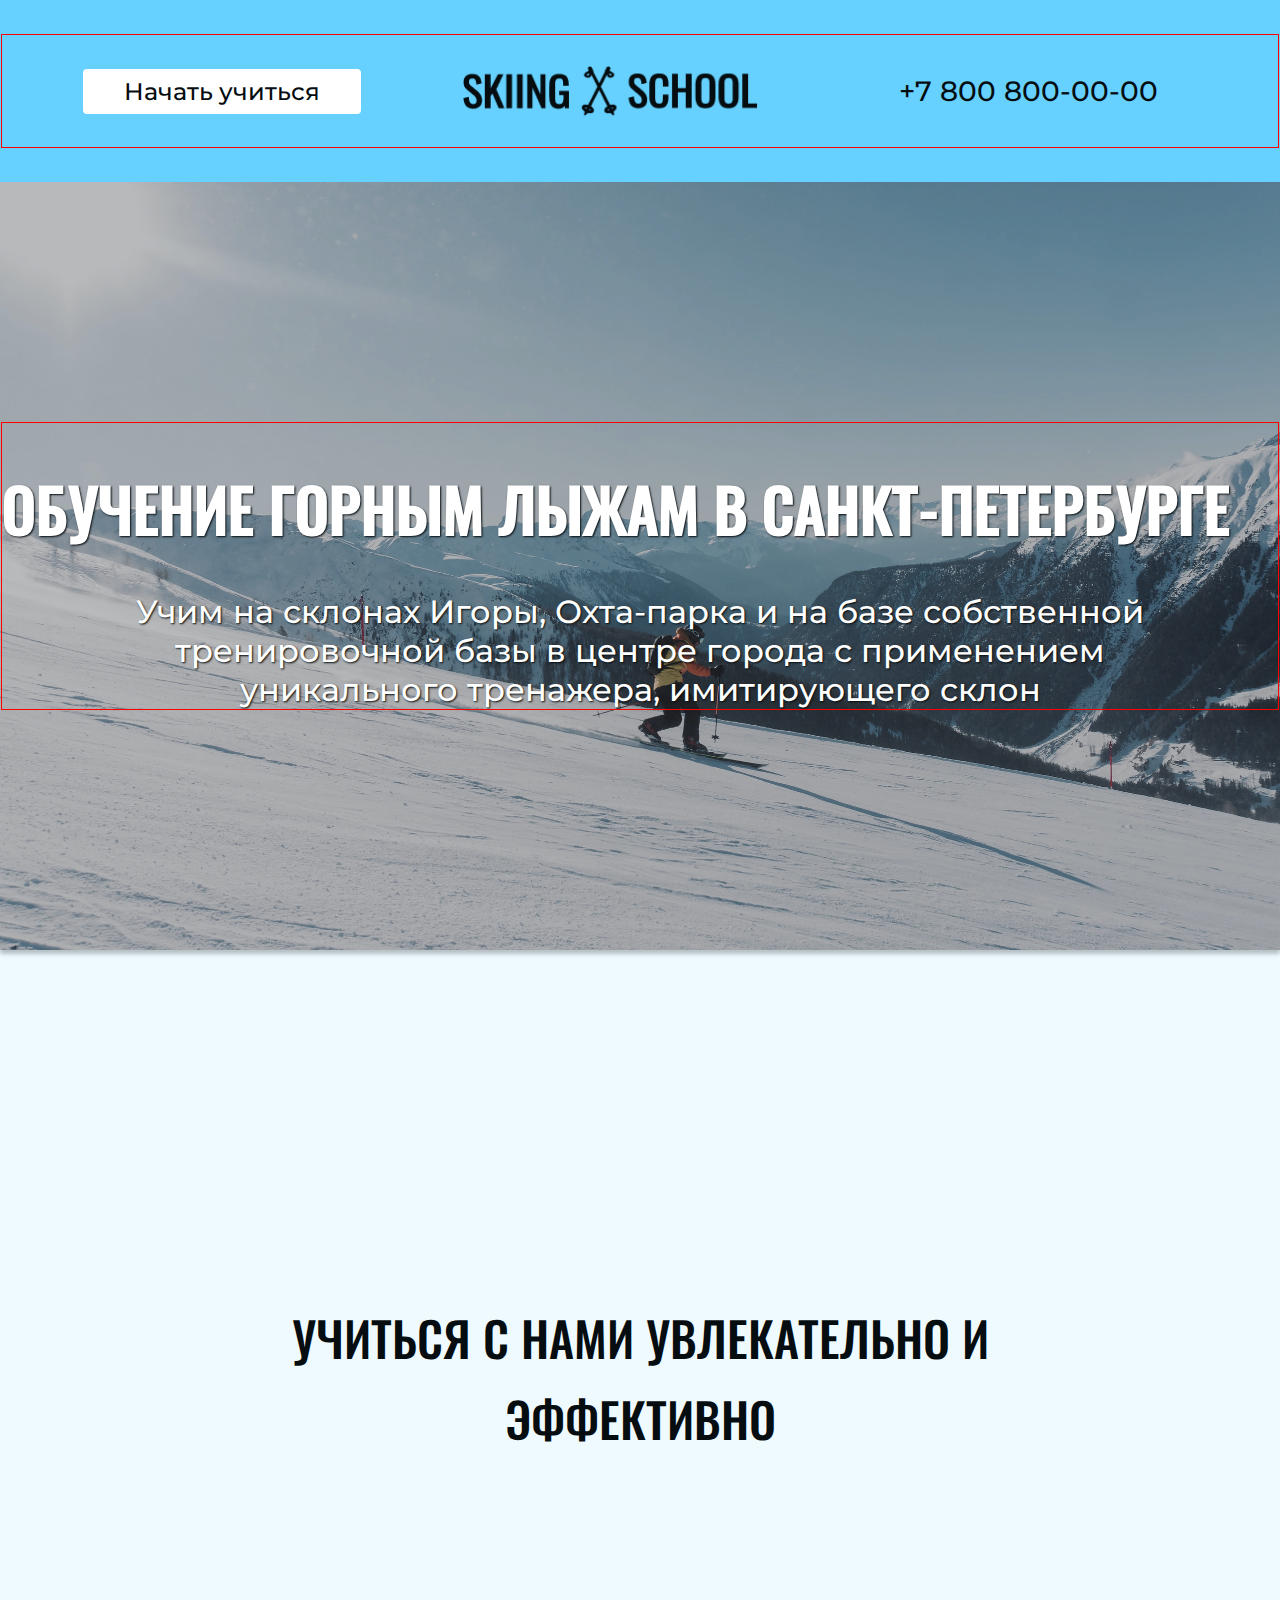
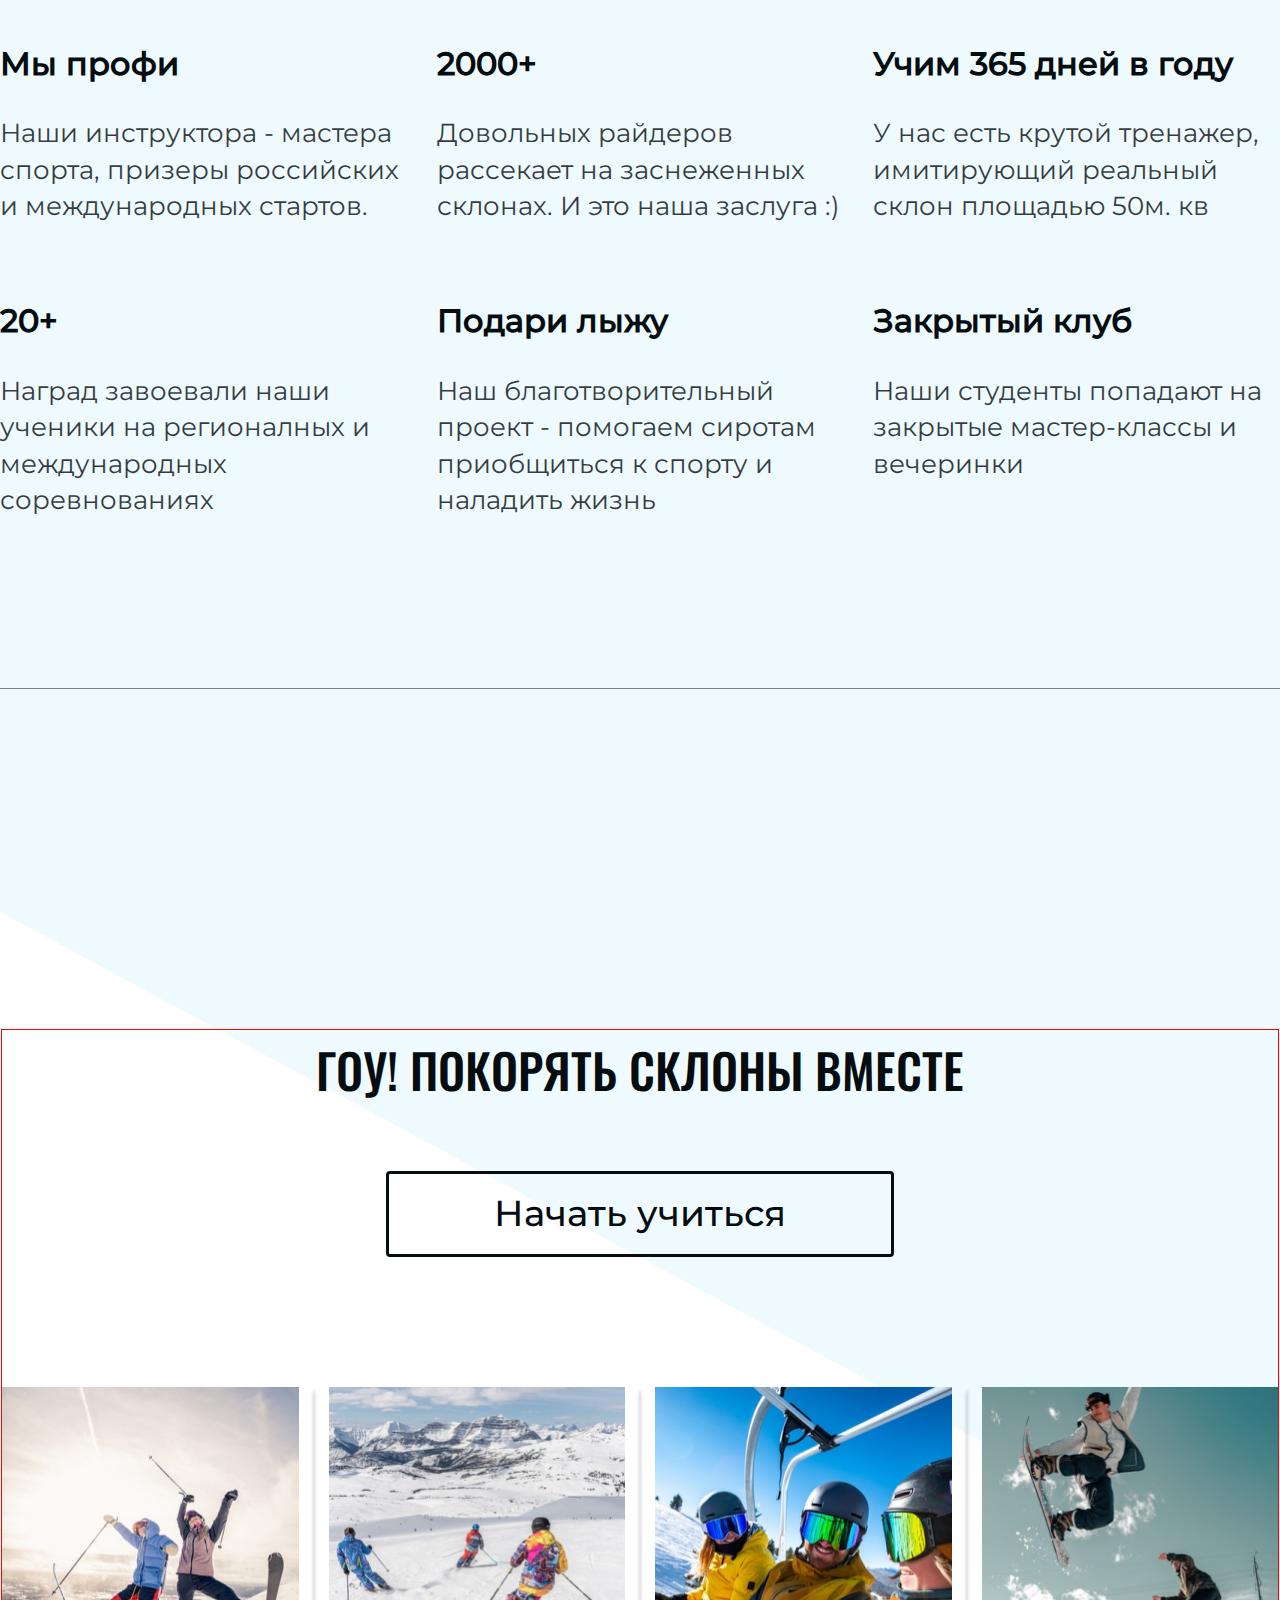
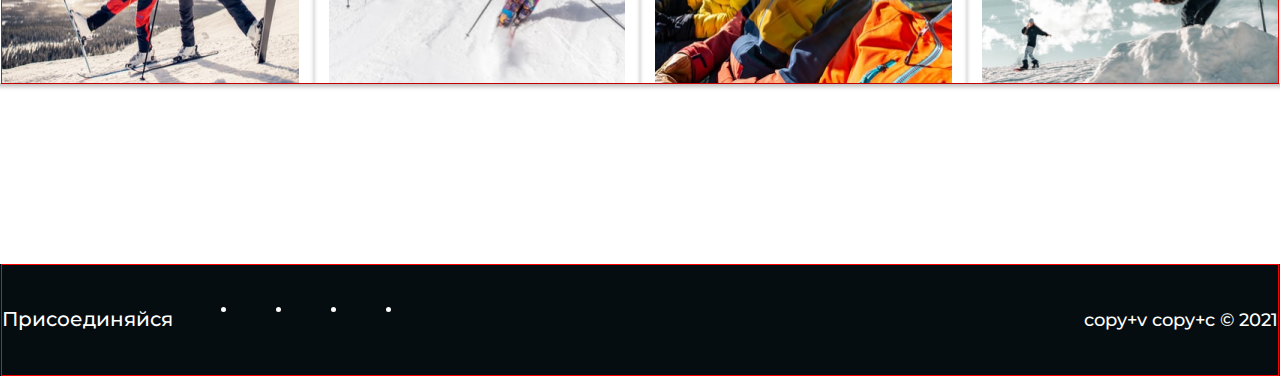
==== commit dc0f8ff3: "4" ====
--- a/index.html
+++ b/index.html
@@ -16,7 +16,7 @@
   <header class="header">
     <div class="container">
       <div class="header-wrap">
-        <button class="btn">Начать учиться</button>
+        <button class="header-btn">Начать учиться</button>
         <img src="images/logo.png" alt="" class="logo-picture">
         <a href="tel:+78008000000" class="phone">+7 800 800-00-00</a>
       </div>
@@ -39,8 +39,8 @@
 
 
     <section class="lern">
-      <div class="container">
-        <h2 class="lern-list-title">Учиться с нами увлекательно и эффективно</h2>
+      <div class="lern-container">
+        <h2 class="titel-lern">Учиться с нами увлекательно и эффективно</h2>
         <ul class="lern-list">
           <li class="lern-item">
             <strong class="lern-title">Мы профи</strong>
@@ -99,26 +99,24 @@
     <div class="container">
       <div class="footer-wrap">
         <p class="footer-text">Присоединяйся</p>
-        <ul class="social">
-          <li class="social-item">
-            <a href="images/whh_circletwitter.jpg" class="social-link" title="Follow us on Twitter">
-            </a>
-          </li>
-          <li class="social-item">
-            <a href="" class="social-link" title="Follow us on Linkedin">
-            </a>
-          </li>
-
-          <li class="social-item">
-            <a href="" class="social-link" title="Follow us on Google+">
-            </a>
-          </li>
-
-          <li class="social-item">
-            <a href="" class="social-link" title="Follow us on Facebook">
-            </a>
-          </li>
-        </ul>
+        <li class="social-item">
+          <a href="#" class="social-link" title="Follow us on Twitter" style="background-image: url(../images/icon-twitter.svg);">
+          </a>
+        </li>
+        <li class="social-item">
+          <a href="#" class="social-link" title="Follow us on Linkedin" style="background-image: url(../images/icon-linkedin.svg);">
+          </a>
+        </li>
+        <li class="social-item">
+          <a href="#" class="social-link" title="Follow us on Google+" style="background-image: url(../images/icon-g+.svg);">
+          </a>
+        </li>
+        <li class="social-item">
+          <a href="#" class="social-link" title="Follow us on Facebook"
+          style="background-image: url(../images/icon-fb.svg);">
+          </a>
+        </li>
+      </ul>
         <p class="copyright">copy+v copy+c © 2021</p>
       </div>
 
--- a/styles/styles.css
+++ b/styles/styles.css
@@ -41,12 +41,21 @@
   box-sizing: border-box;
 }
 
+p{
+  padding: 0;
+  margin: 0;
+}
+
 img {
   display: block;
   max-width: 100%;
 }
 
-.body {
+button {
+  color: #060D10;
+}
+
+body {
   font-family: 'Montserrat', sans-serif;
   text-align: center;
   color: #060D10;
@@ -59,11 +68,19 @@
   border: 1px solid red;
 }
 
+
+ul {
+  list-style: none;
+  padding: 0;
+}
+
+
 /* Header */
 
 header {
   background-color: #66D1FF;
   padding: 34px 0;
+  justify-content: center;
 }
 
 .header-wrap {
@@ -72,21 +89,33 @@
   align-items: center;
 }
 
-header .btn {
+.header-btn {
+  font-family: 'Montserrat', sans-serif;
   font-weight: 500;
   font-size: 24px;
   line-height: 29px;
   background: #FFFFFF;
   border: 2px solid #FFFFFF;
   border-radius: 4px;
+  padding: 6px 39px;
+  min-width: 276px;
+  margin-left: 81px;
 }
 
 .phone {
+  font-family: 'Montserrat', sans-serif;
   font-weight: 500;
   font-size: 28px;
   line-height: 34px;
   text-decoration: none;
   color: #060D10;
+  margin-right: 81px;
+  padding: 39px;
+}
+
+.logo-picture{
+  width: 295.5px;
+  height: 50.76px;
 }
 
 
@@ -94,13 +123,13 @@
 /* About */
 
 .about {
-  color: #FFFFFF;
+  color: #FFF;
   text-shadow: 1px 1px 2px #060D10;
  background-color:rgb(131, 166, 183);
   background-image: url(../images/promo.jpg);
-  background-repeat: no-repeat;
   background-position: center center;
   background-size: cover;
+  box-shadow: 0px 4px 4px rgba(0, 0, 0, 0.25);
 }
 
 .about-fade {
@@ -135,26 +164,44 @@
   padding: 170px 0;
 }
 
-
+.lern-container{
+  padding: 0 0 170px 0;
+  border-bottom: 1px solid rgba(6, 13, 16, .5);
+}
+
+.titel-lern{
+  font-family: 'Oswald', sans-serif;
+  font-weight: 500;
+  font-size: 48px;
+  line-height: 167%;
+  margin: 178px;
+  text-align: center;
+text-transform: uppercase;
+}
 
 .lern-list {
   display: flex;
   flex-wrap: wrap;
   text-align: left;
-  margin: 0 -15px;
+  margin: 0 -15px -70px -15px;
 }
 
 .lern-item {
   width: 33.33%;
   padding: 0 15px;
+  margin-bottom: 70px;
 }
 
 .lern-title {
+  display: block;
   font-size: 32px;
   line-height: 167%;
+  margin-bottom: 25px;
 }
 
 .lern-text {
+  font-family: 'Montserrat', sans-serif;
+  font-weight: 400;
   font-size: 26px;
   line-height: 140%;
   opacity: 0.8;
@@ -170,9 +217,11 @@
 }
 
 .lead-text {
+  font-family: 'Oswald', sans-serif;
+  text-transform: uppercase;
+  font-weight: 500;
   font-size: 48px;
   line-height: 167%;
-
 }
 
 .lead-images {
@@ -184,6 +233,7 @@
 .lead-photo {
   width: 25%;
   padding: 0 15px;
+  box-shadow: 0px 4px 4px rgba(0, 0, 0, 0.25);
 }
 
  .btn {
@@ -194,10 +244,9 @@
   border: 3px solid #060D10;
   border-radius: 4px;
   background-color: rgba(196, 196, 196, 0);
-  display: inline-block;
-  text-align: center;
-  text-decoration: none;
-justify-content: center;
+  padding: 17px 105px 19px;
+  min-width: 290px;
+  margin: 60px 0 130px;
 }
 
 
@@ -213,6 +262,7 @@
   font-weight: 500;
   font-size: 20px;
   line-height: 167%;
+  margin-right: 50px;
 }
 
 
@@ -220,12 +270,13 @@
   font-weight: 500;
   font-size: 18px;
   line-height: 22px;
+  margin: 0 0 0 auto;
 }
 
 .footer-wrap{
   display: flex;
+  padding: 35px 0;
   align-items: center;
-  justify-content: space-between;
 }
 
 .social{
@@ -241,8 +292,9 @@
 
 .social-link{
   display: block;
-  width: 220px;
-  height: 35px;
+  width: 40px;
+  height: 40px;
   background-size: contain;
   background-position: center center;
 }
+
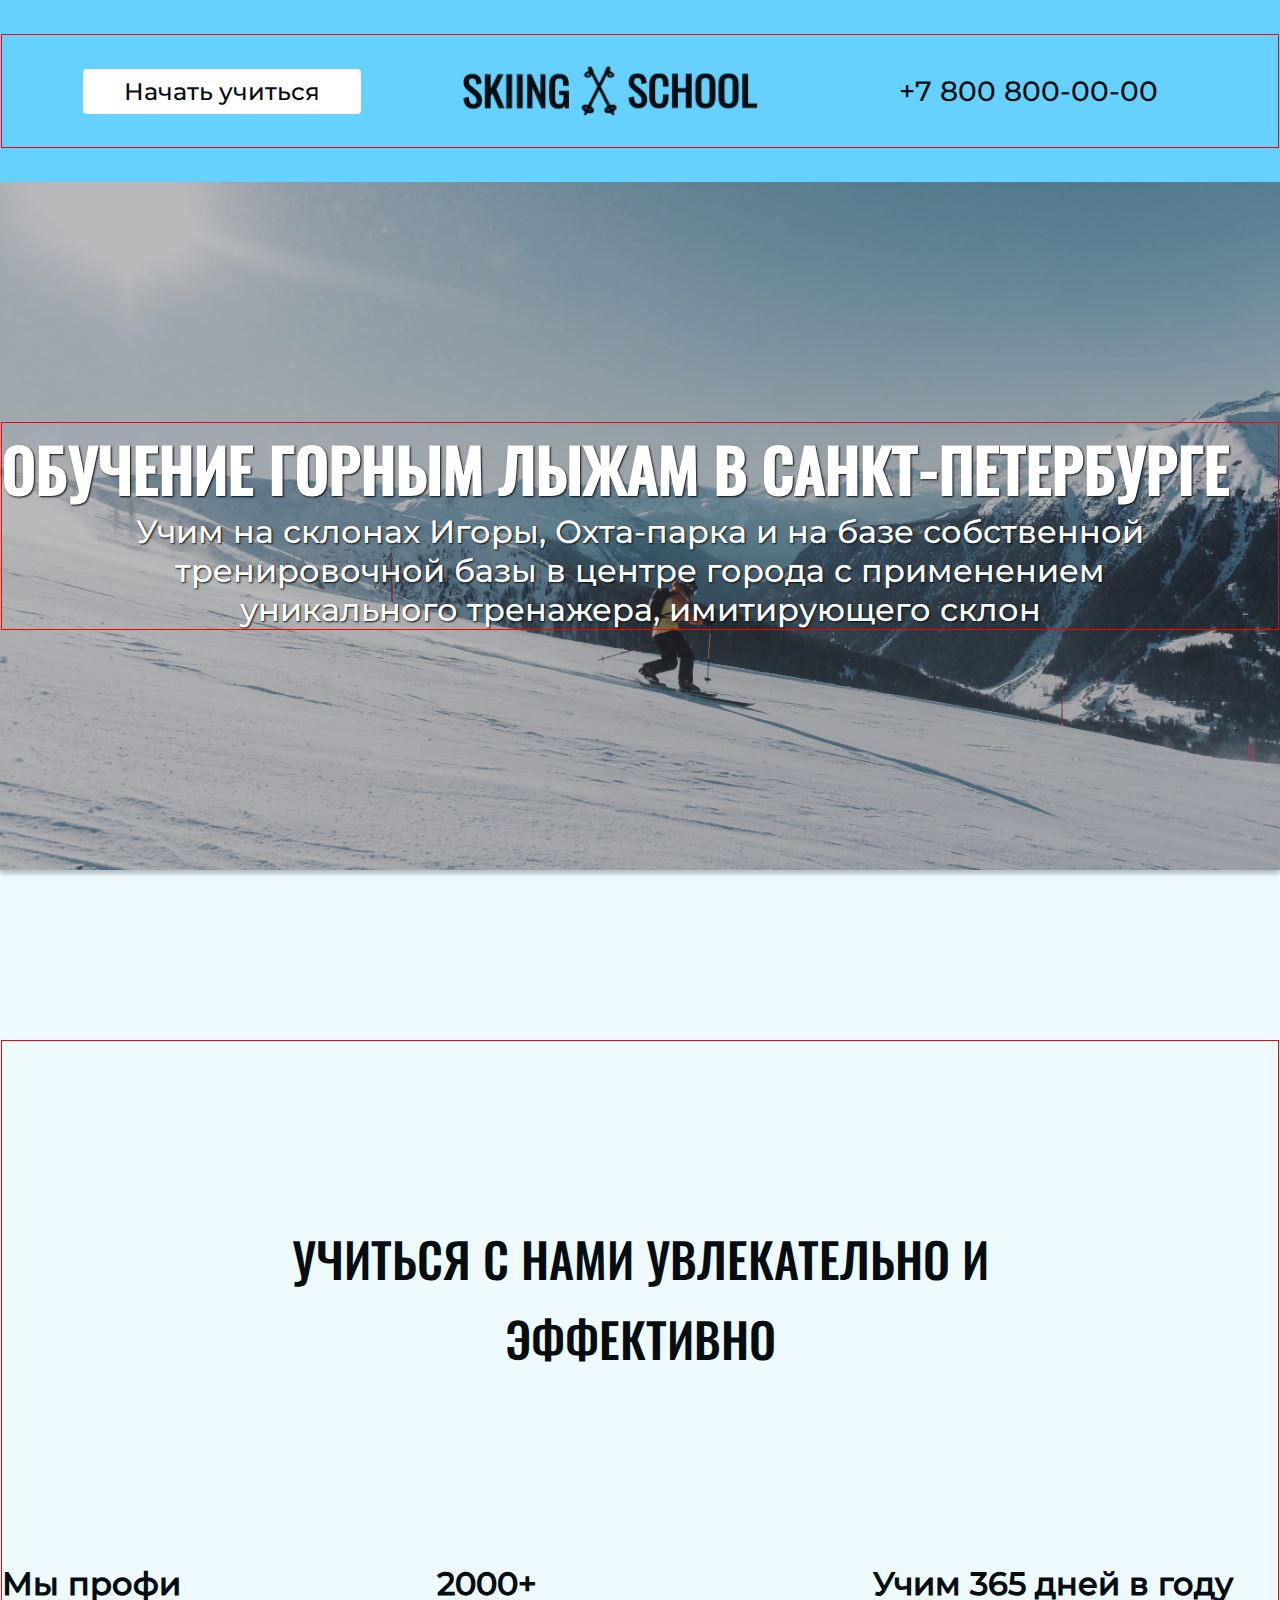
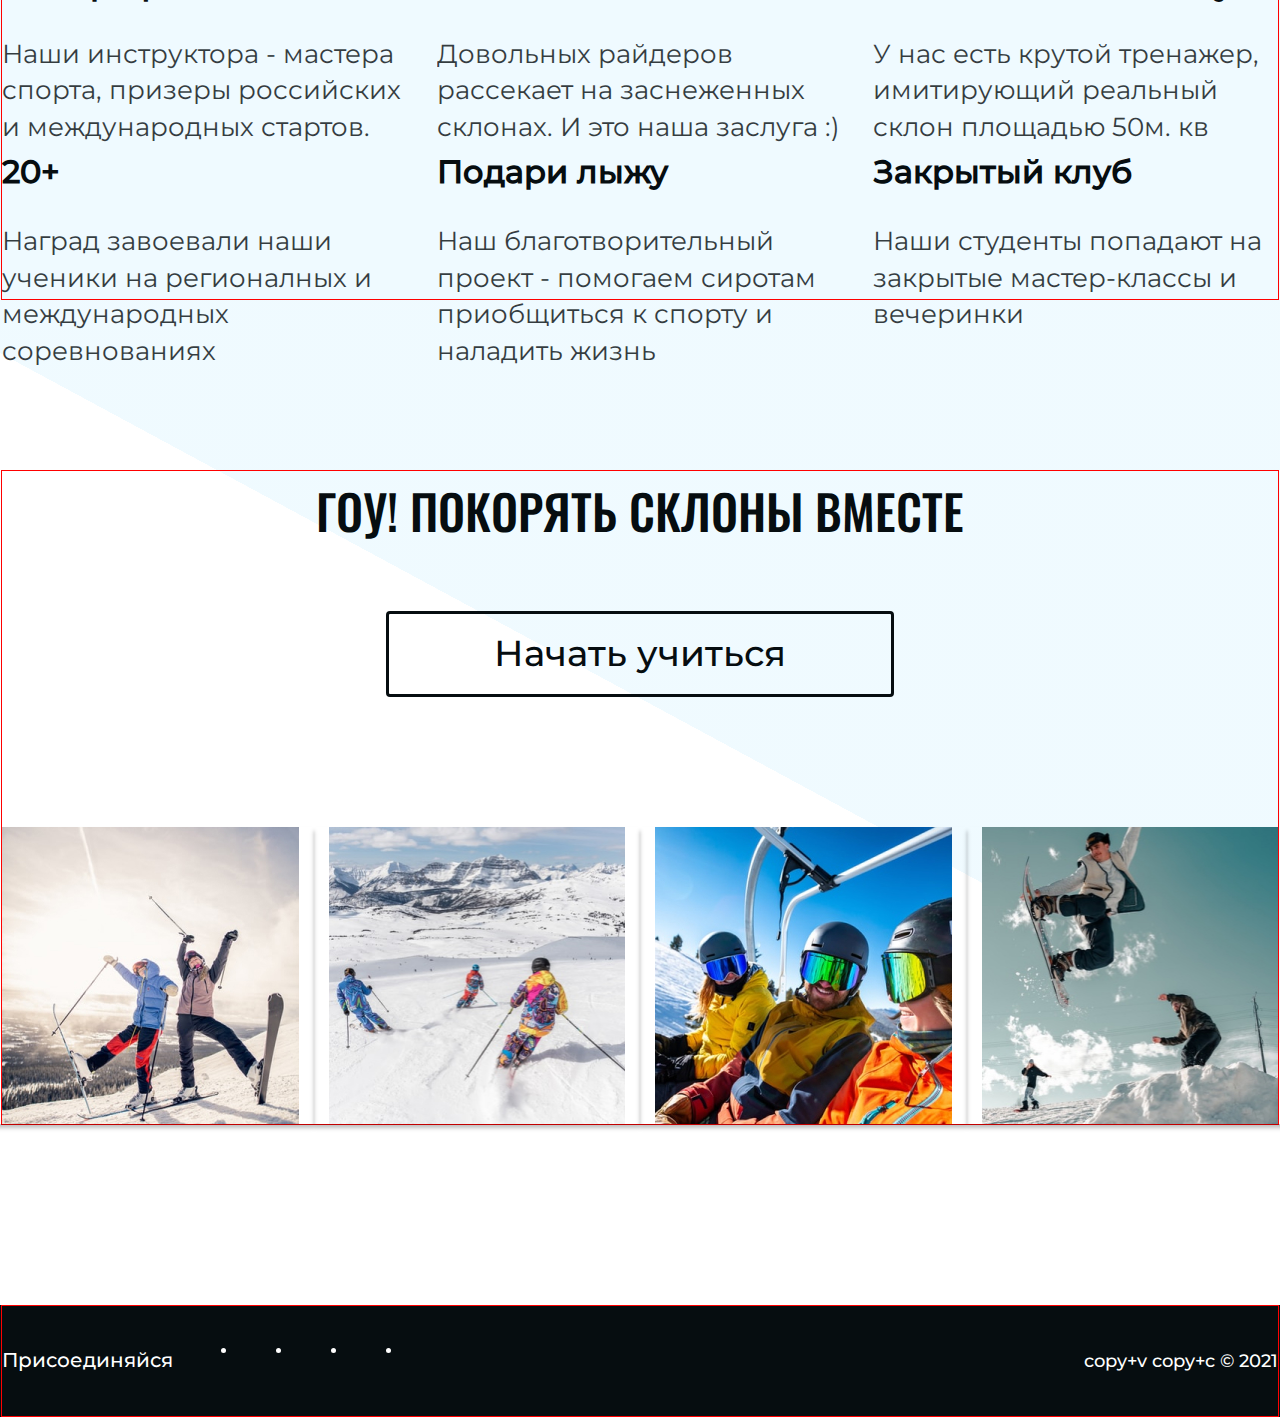
==== commit 878e8d76: "3" ====
--- a/index.html
+++ b/index.html
@@ -39,41 +39,44 @@
 
 
     <section class="lern">
-      <div class="lern-container">
+      <div class="container">
         <h2 class="titel-lern">Учиться с нами увлекательно и эффективно</h2>
-        <ul class="lern-list">
-          <li class="lern-item">
-            <strong class="lern-title">Мы профи</strong>
-            <p class="lern-text">Наши инструктора - мастера спорта, призеры российских и международных стартов.</p>
-          </li>
+        <div class="lern-wrap">
 
-          <li class="lern-item">
-            <strong class="lern-title">2000+</strong>
-            <p class="lern-text">Довольных райдеров рассекает на заснеженных склонах. И это наша заслуга :)</p>
-          </li>
+          <ul class="lern-list">
+            <li class="lern-item">
+              <strong class="lern-title">Мы профи</strong>
+              <p class="lern-text">Наши инструктора - мастера спорта, призеры российских и международных стартов.</p>
+            </li>
 
-          <li class="lern-item">
-            <strong class="lern-title">Учим 365 дней в году</strong>
+            <li class="lern-item">
+              <strong class="lern-title">2000+</strong>
+              <p class="lern-text">Довольных райдеров рассекает на заснеженных склонах. И это наша заслуга :)</p>
+            </li>
 
-            <p class="lern-text">У нас есть крутой тренажер, имитирующий реальный склон площадью 50м. кв</p>
-          </li>
+            <li class="lern-item">
+              <strong class="lern-title">Учим 365 дней в году</strong>
 
-          <li class="lern-item">
-            <strong class="lern-title">20+</strong>
-            <p class="lern-text">Наград завоевали наши ученики на регионалных и международных соревнованиях</p>
-          </li>
+              <p class="lern-text">У нас есть крутой тренажер, имитирующий реальный склон площадью 50м. кв</p>
+            </li>
 
-          <li class="lern-item">
-            <strong class="lern-title">Подари лыжу</strong>
-            <p class="lern-text">Наш благотворительный проект - помогаем сиротам приобщиться к спорту и наладить
-              жизнь</p>
-          </li>
+            <li class="lern-item">
+              <strong class="lern-title">20+</strong>
+              <p class="lern-text">Наград завоевали наши ученики на регионалных и международных соревнованиях</p>
+            </li>
 
-          <li class="lern-item">
-            <strong class="lern-title">Закрытый клуб</strong>
-            <p class="lern-text">Наши студенты попадают на закрытые мастер-классы и вечеринки</p>
-          </li>
-        </ul>
+            <li class="lern-item">
+              <strong class="lern-title">Подари лыжу</strong>
+              <p class="lern-text">Наш благотворительный проект - помогаем сиротам приобщиться к спорту и наладить
+                жизнь</p>
+            </li>
+
+            <li class="lern-item">
+              <strong class="lern-title">Закрытый клуб</strong>
+              <p class="lern-text">Наши студенты попадают на закрытые мастер-классы и вечеринки</p>
+            </li>
+          </ul>
+        </div>
       </div>
     </section>
 
@@ -100,23 +103,26 @@
       <div class="footer-wrap">
         <p class="footer-text">Присоединяйся</p>
         <li class="social-item">
-          <a href="#" class="social-link" title="Follow us on Twitter" style="background-image: url(../images/icon-twitter.svg);">
+          <a href="#" class="social-link" title="Follow us on Twitter"
+            style="background-image: url(../images/icon-twitter.svg);">
           </a>
         </li>
         <li class="social-item">
-          <a href="#" class="social-link" title="Follow us on Linkedin" style="background-image: url(../images/icon-linkedin.svg);">
+          <a href="#" class="social-link" title="Follow us on Linkedin"
+            style="background-image: url(../images/icon-linkedin.svg);">
           </a>
         </li>
         <li class="social-item">
-          <a href="#" class="social-link" title="Follow us on Google+" style="background-image: url(../images/icon-g+.svg);">
+          <a href="#" class="social-link" title="Follow us on Google+"
+            style="background-image: url(../images/icon-g+.svg);">
           </a>
         </li>
         <li class="social-item">
           <a href="#" class="social-link" title="Follow us on Facebook"
-          style="background-image: url(../images/icon-fb.svg);">
+            style="background-image: url(../images/icon-fb.svg);">
           </a>
         </li>
-      </ul>
+        </ul>
         <p class="copyright">copy+v copy+c © 2021</p>
       </div>
 
--- a/styles/styles.css
+++ b/styles/styles.css
@@ -39,22 +39,9 @@
 
 * {
   box-sizing: border-box;
-}
-
-p{
   padding: 0;
   margin: 0;
 }
-
-img {
-  display: block;
-  max-width: 100%;
-}
-
-button {
-  color: #060D10;
-}
-
 body {
   font-family: 'Montserrat', sans-serif;
   text-align: center;
@@ -66,6 +53,16 @@
   width: 1278px;
   margin: 0 auto;
   border: 1px solid red;
+}
+
+
+img {
+  display: block;
+  max-width: 100%;
+}
+
+button {
+  color: #060D10;
 }
 
 
@@ -161,12 +158,13 @@
 
 .lern {
   background-color: rgba(102, 209, 255, .1);
-  padding: 170px 0;
-}
-
-.lern-container{
-  padding: 0 0 170px 0;
-  border-bottom: 1px solid rgba(6, 13, 16, .5);
+  padding: 170px 0 0 0;
+}
+
+.lern-wrap {
+  display: flex;
+  justify-content: space-between;
+  align-items: center;
 }
 
 .titel-lern{
@@ -184,12 +182,14 @@
   flex-wrap: wrap;
   text-align: left;
   margin: 0 -15px -70px -15px;
+  padding: 0;
+  list-style: none;
 }
 
 .lern-item {
   width: 33.33%;
   padding: 0 15px;
-  margin-bottom: 70px;
+
 }
 
 .lern-title {
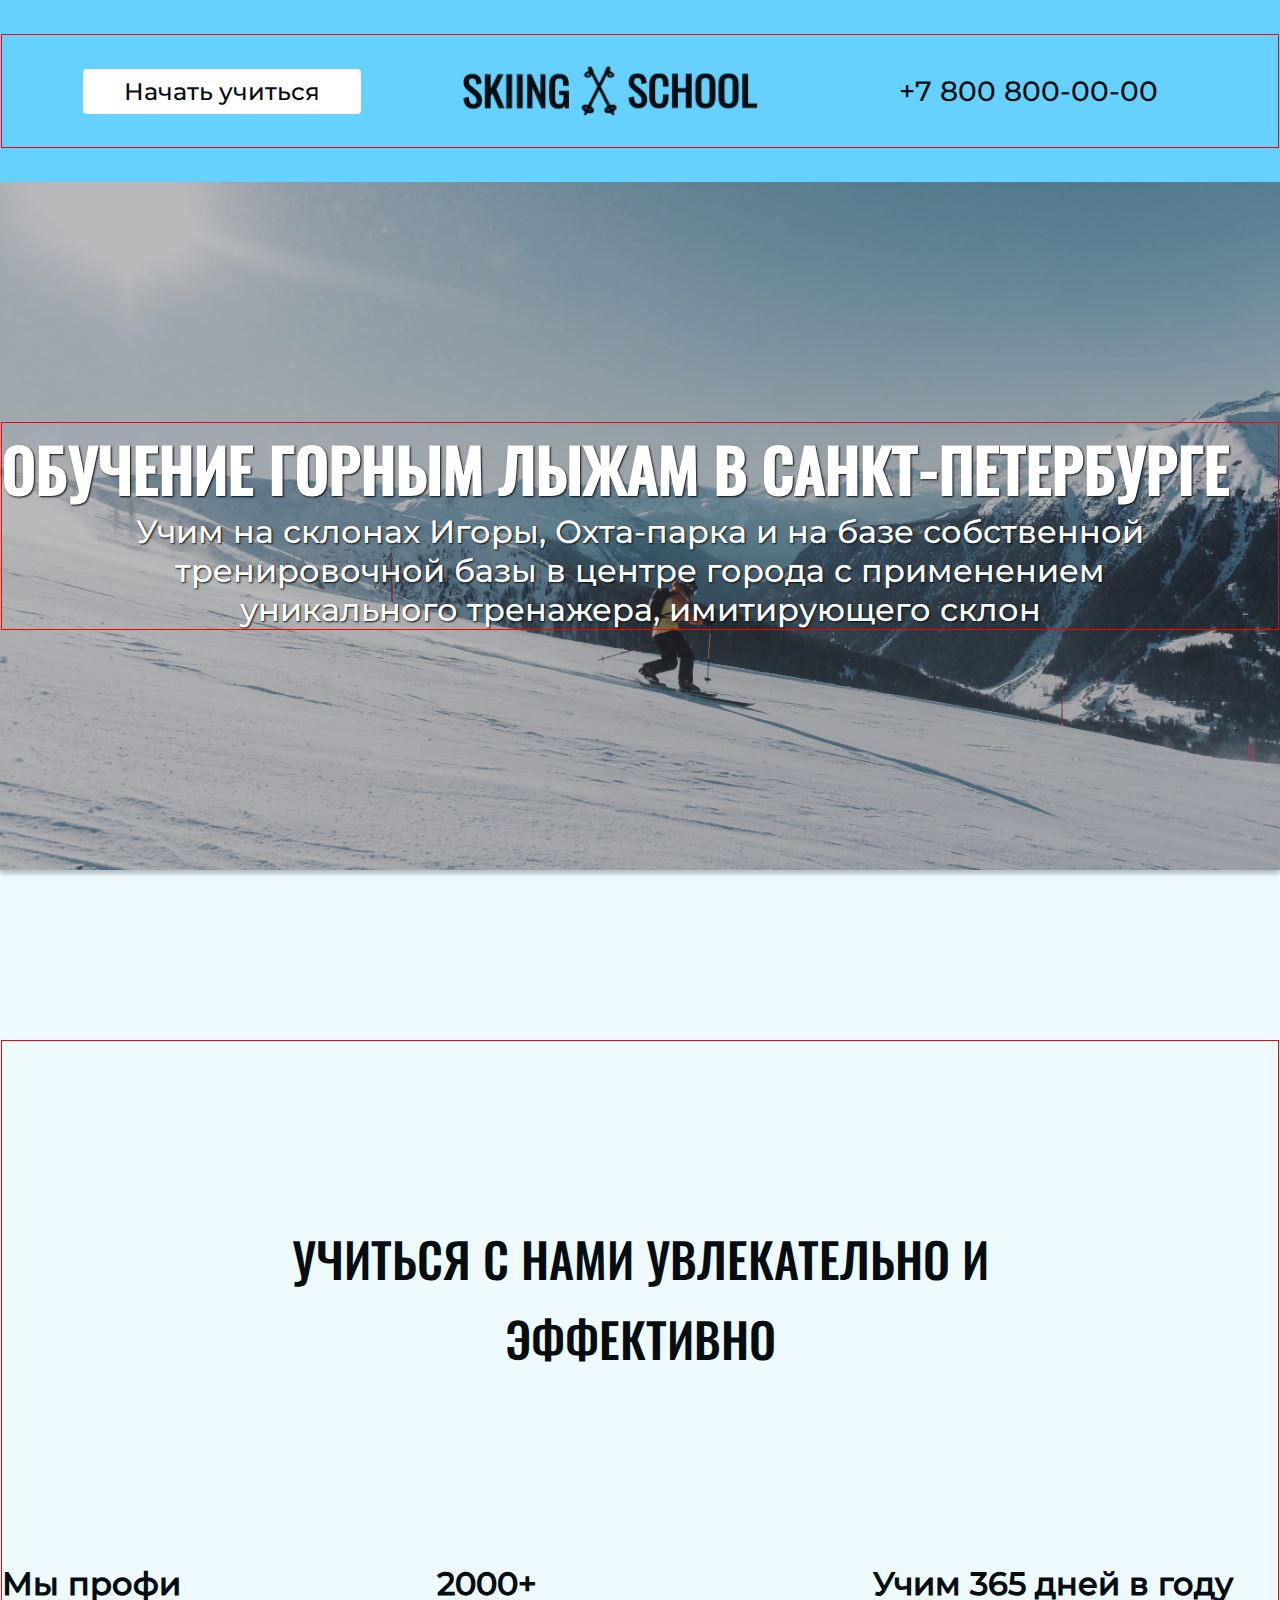
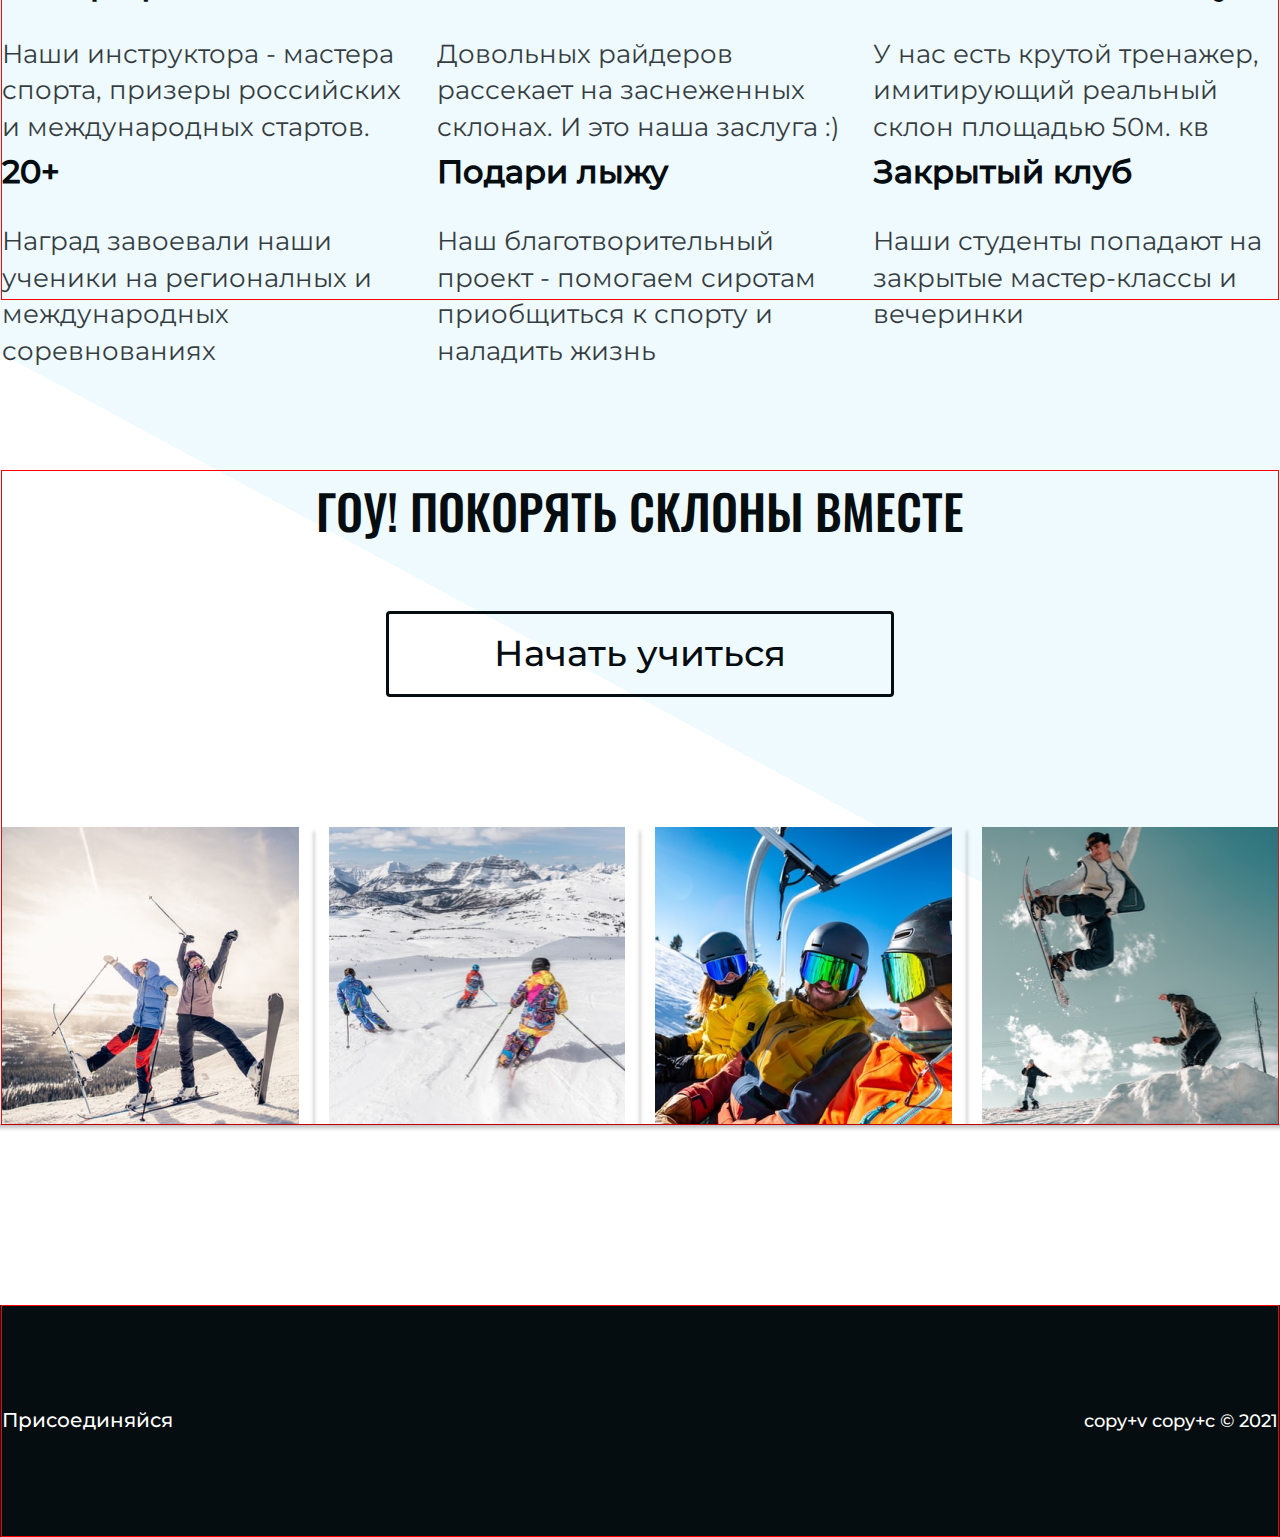
==== commit b3d0f061: "5" ====
--- a/index.html
+++ b/index.html
@@ -102,6 +102,7 @@
     <div class="container">
       <div class="footer-wrap">
         <p class="footer-text">Присоединяйся</p>
+        <ul class="social-list">
         <li class="social-item">
           <a href="#" class="social-link" title="Follow us on Twitter"
             style="background-image: url(../images/icon-twitter.svg);">
@@ -125,8 +126,6 @@
         </ul>
         <p class="copyright">copy+v copy+c © 2021</p>
       </div>
-
-
     </div>
   </footer>
 
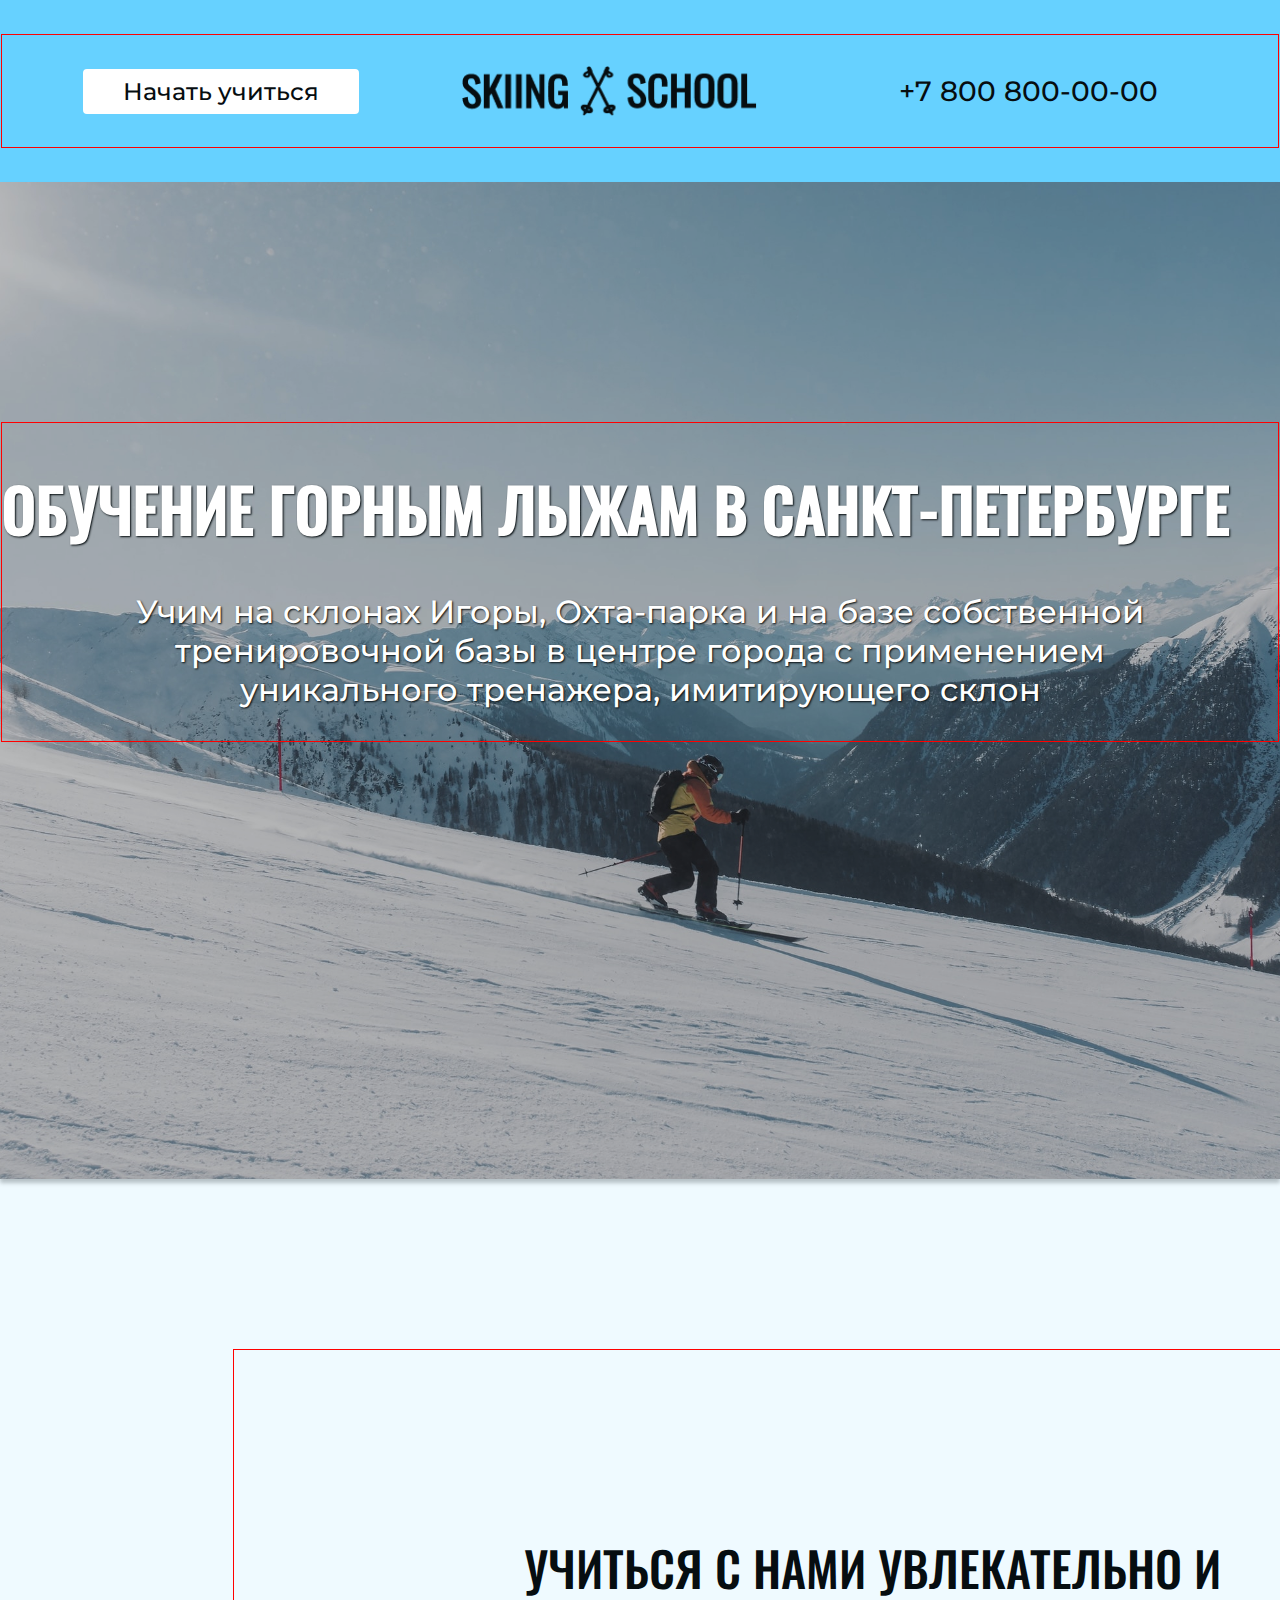
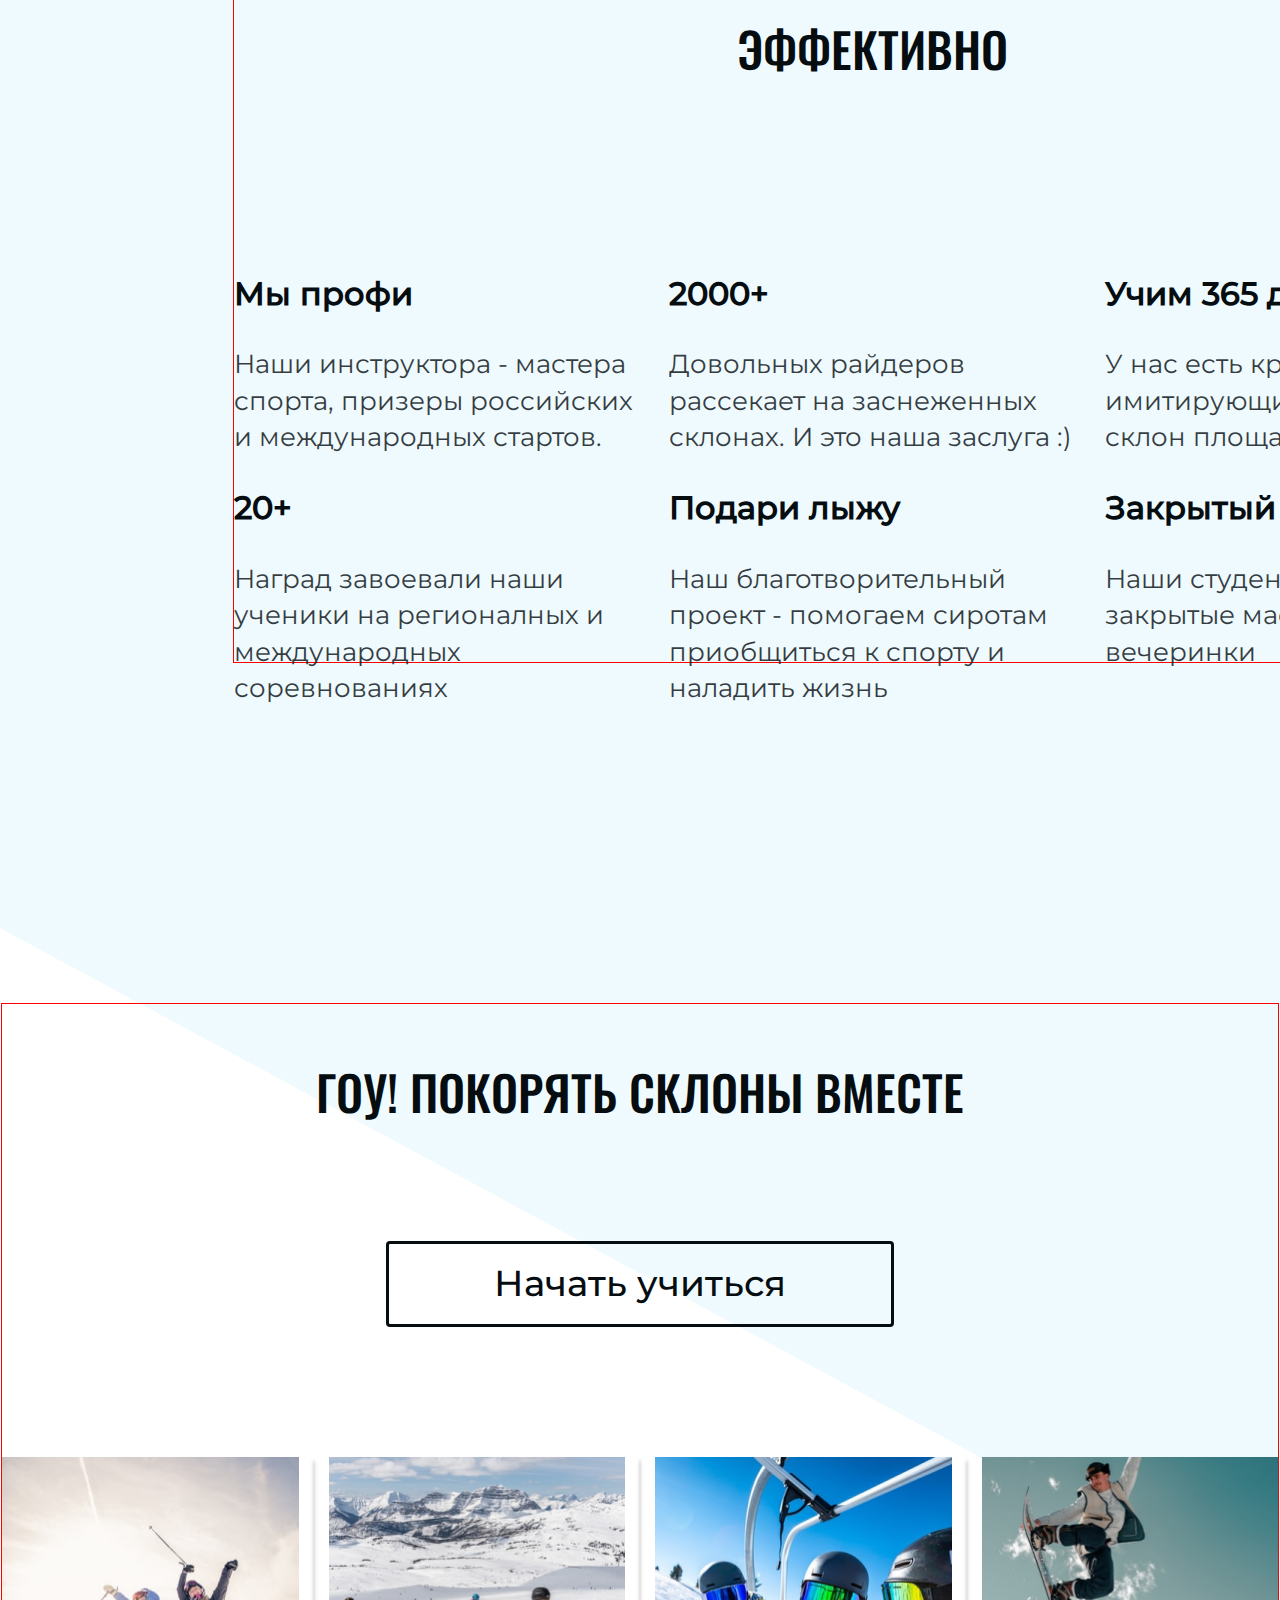
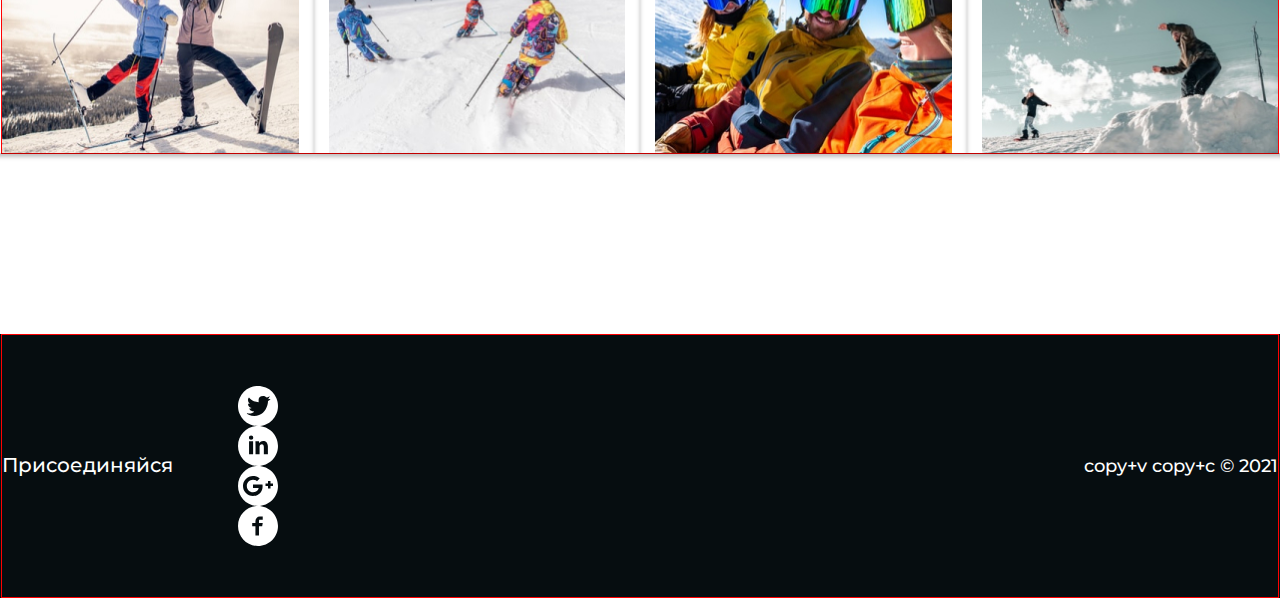
==== commit 5a3dafdc: "7" ====
--- a/index.html
+++ b/index.html
@@ -105,22 +105,22 @@
         <ul class="social-list">
         <li class="social-item">
           <a href="#" class="social-link" title="Follow us on Twitter"
-            style="background-image: url(../images/icon-twitter.svg);">
+            style="background-image: url(images/twitter.svg);">
           </a>
         </li>
         <li class="social-item">
           <a href="#" class="social-link" title="Follow us on Linkedin"
-            style="background-image: url(../images/icon-linkedin.svg);">
+            style="background-image: url(images/linkedin-with-circle.svg);">
           </a>
         </li>
         <li class="social-item">
           <a href="#" class="social-link" title="Follow us on Google+"
-            style="background-image: url(../images/icon-g+.svg);">
+            style="background-image: url(images/google-plus3.svg);">
           </a>
         </li>
         <li class="social-item">
           <a href="#" class="social-link" title="Follow us on Facebook"
-            style="background-image: url(../images/icon-fb.svg);">
+            style="background-image: url(images/facebook-with-circle.svg);">
           </a>
         </li>
         </ul>
--- a/styles/styles.css
+++ b/styles/styles.css
@@ -39,9 +39,8 @@
 
 * {
   box-sizing: border-box;
-  padding: 0;
-  margin: 0;
-}
+}
+
 body {
   font-family: 'Montserrat', sans-serif;
   text-align: center;
@@ -87,6 +86,7 @@
 }
 
 .header-btn {
+  display: inline-block;
   font-family: 'Montserrat', sans-serif;
   font-weight: 500;
   font-size: 24px;
@@ -94,7 +94,7 @@
   background: #FFFFFF;
   border: 2px solid #FFFFFF;
   border-radius: 4px;
-  padding: 6px 39px;
+  padding: 6px 34px;
   min-width: 276px;
   margin-left: 81px;
 }
@@ -120,10 +120,12 @@
 /* About */
 
 .about {
+  text-align: center;
   color: #FFF;
   text-shadow: 1px 1px 2px #060D10;
  background-color:rgb(131, 166, 183);
   background-image: url(../images/promo.jpg);
+  background-repeat: no-repeat;
   background-position: center center;
   background-size: cover;
   box-shadow: 0px 4px 4px rgba(0, 0, 0, 0.25);
@@ -131,7 +133,7 @@
 
 .about-fade {
   background-color: rgba(6, 13, 16, 0.25);
-  padding: 240px 0;
+  padding: 240px 0 437px;
 }
 
 .about-title {
@@ -158,22 +160,23 @@
 
 .lern {
   background-color: rgba(102, 209, 255, .1);
-  padding: 170px 0 0 0;
+  padding: 170px 233px;
 }
 
 .lern-wrap {
   display: flex;
   justify-content: space-between;
-  align-items: center;
+  align-items: flex-end;
 }
 
 .titel-lern{
   font-family: 'Oswald', sans-serif;
   font-weight: 500;
+  color: #060D10;
   font-size: 48px;
   line-height: 167%;
   margin: 178px;
-  text-align: center;
+ text-align: center;
 text-transform: uppercase;
 }
 
@@ -182,8 +185,6 @@
   flex-wrap: wrap;
   text-align: left;
   margin: 0 -15px -70px -15px;
-  padding: 0;
-  list-style: none;
 }
 
 .lern-item {
